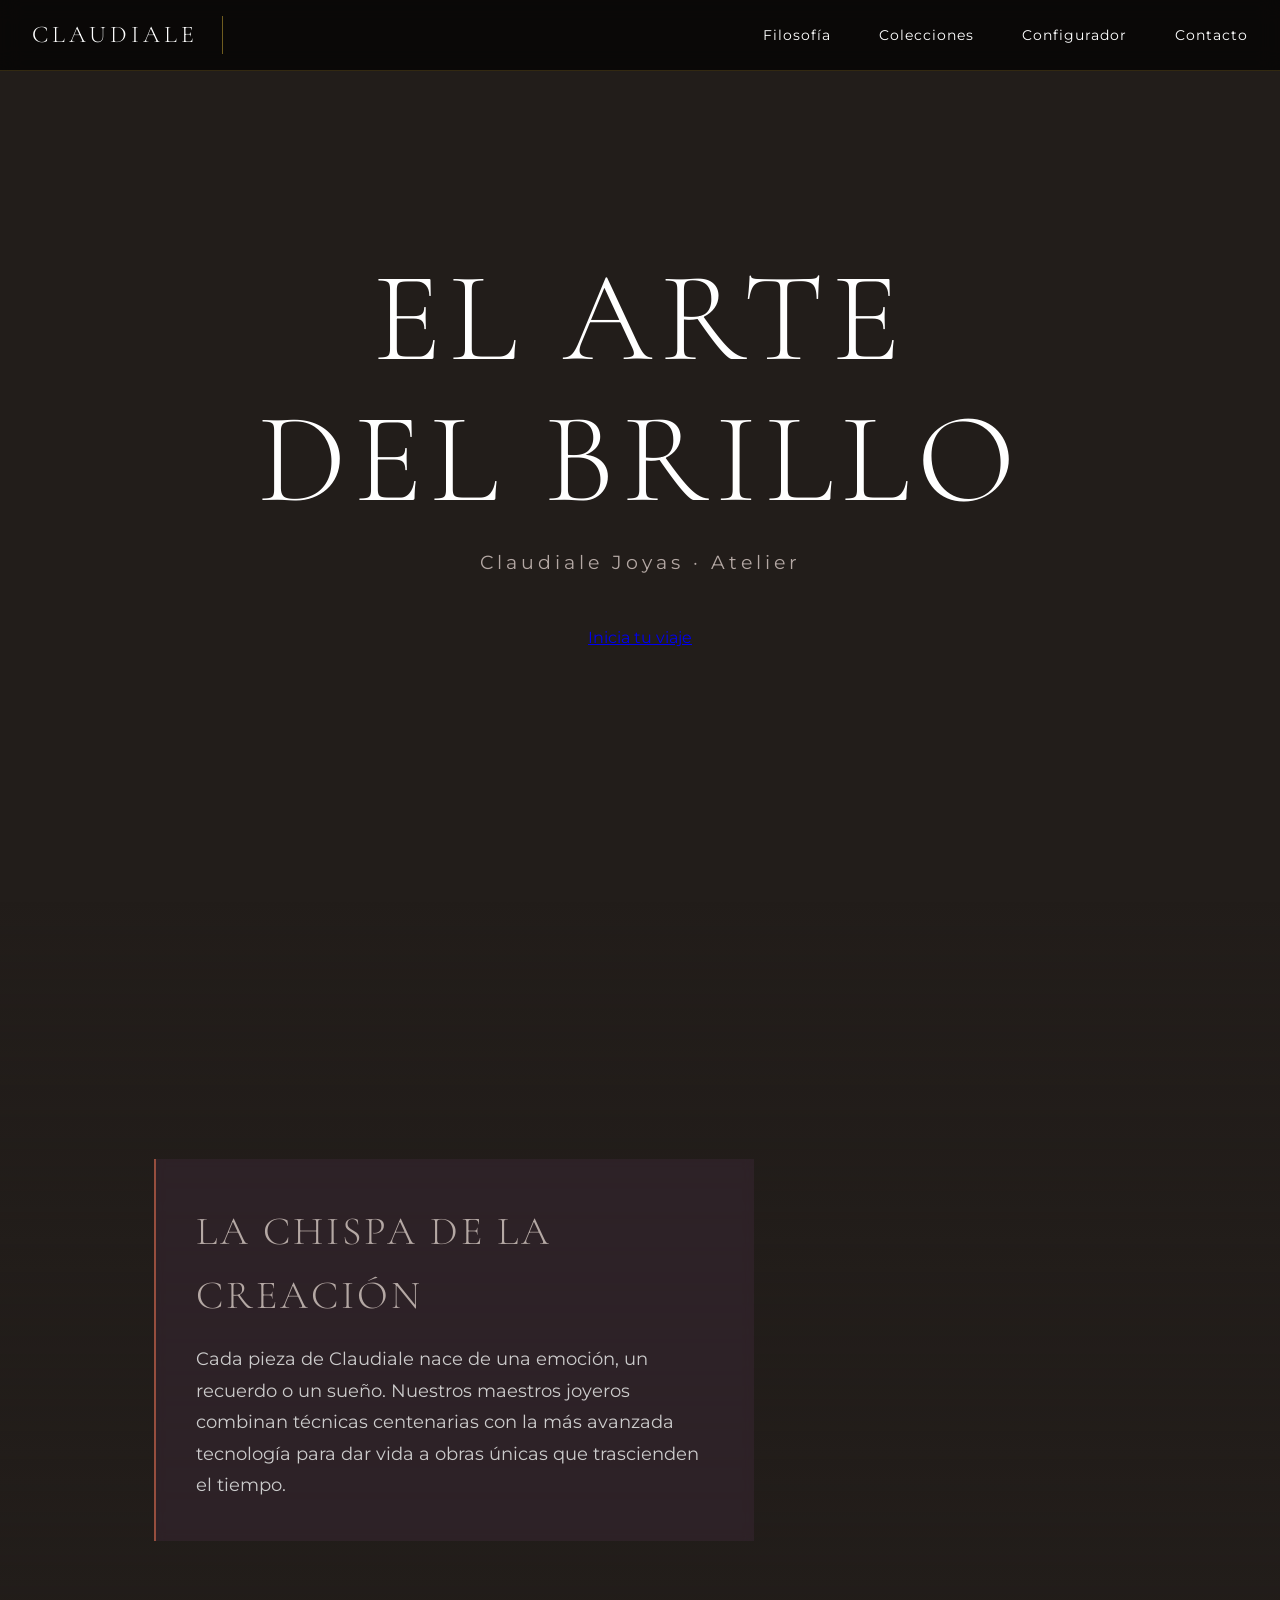
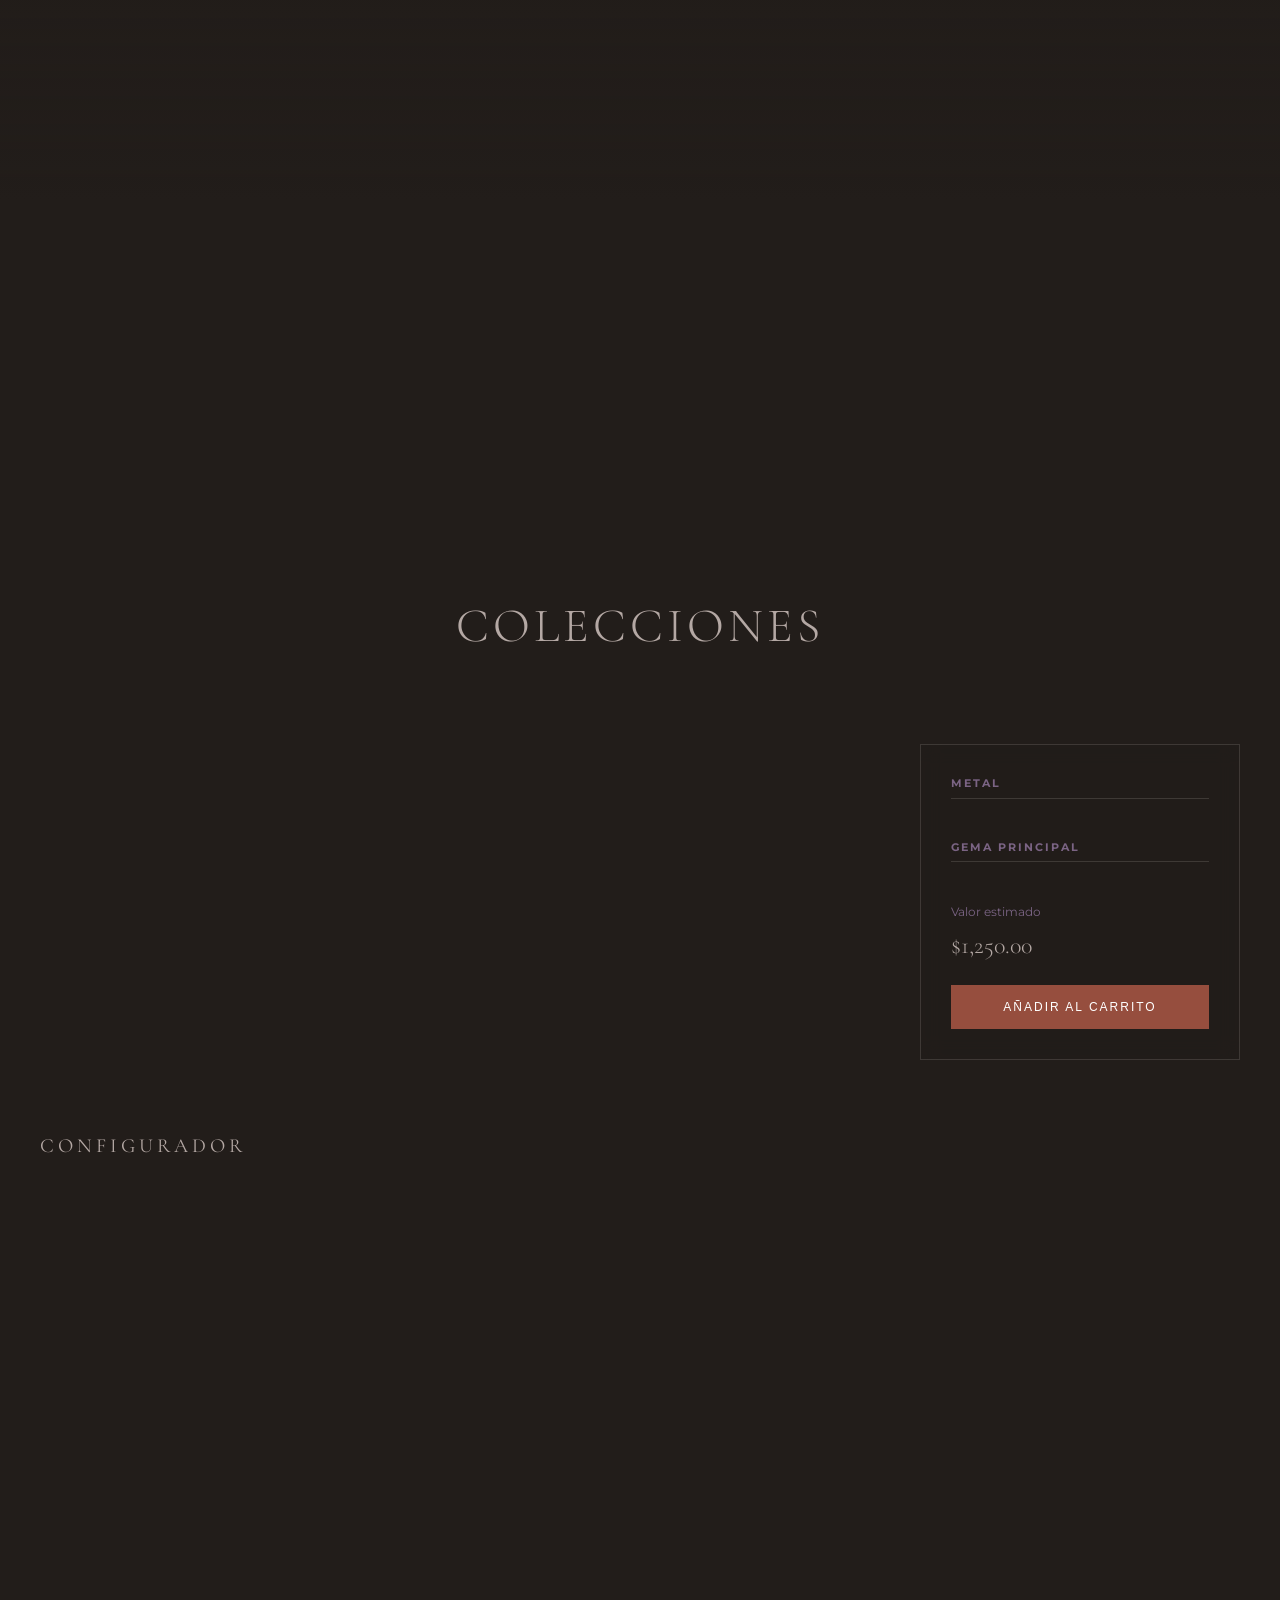
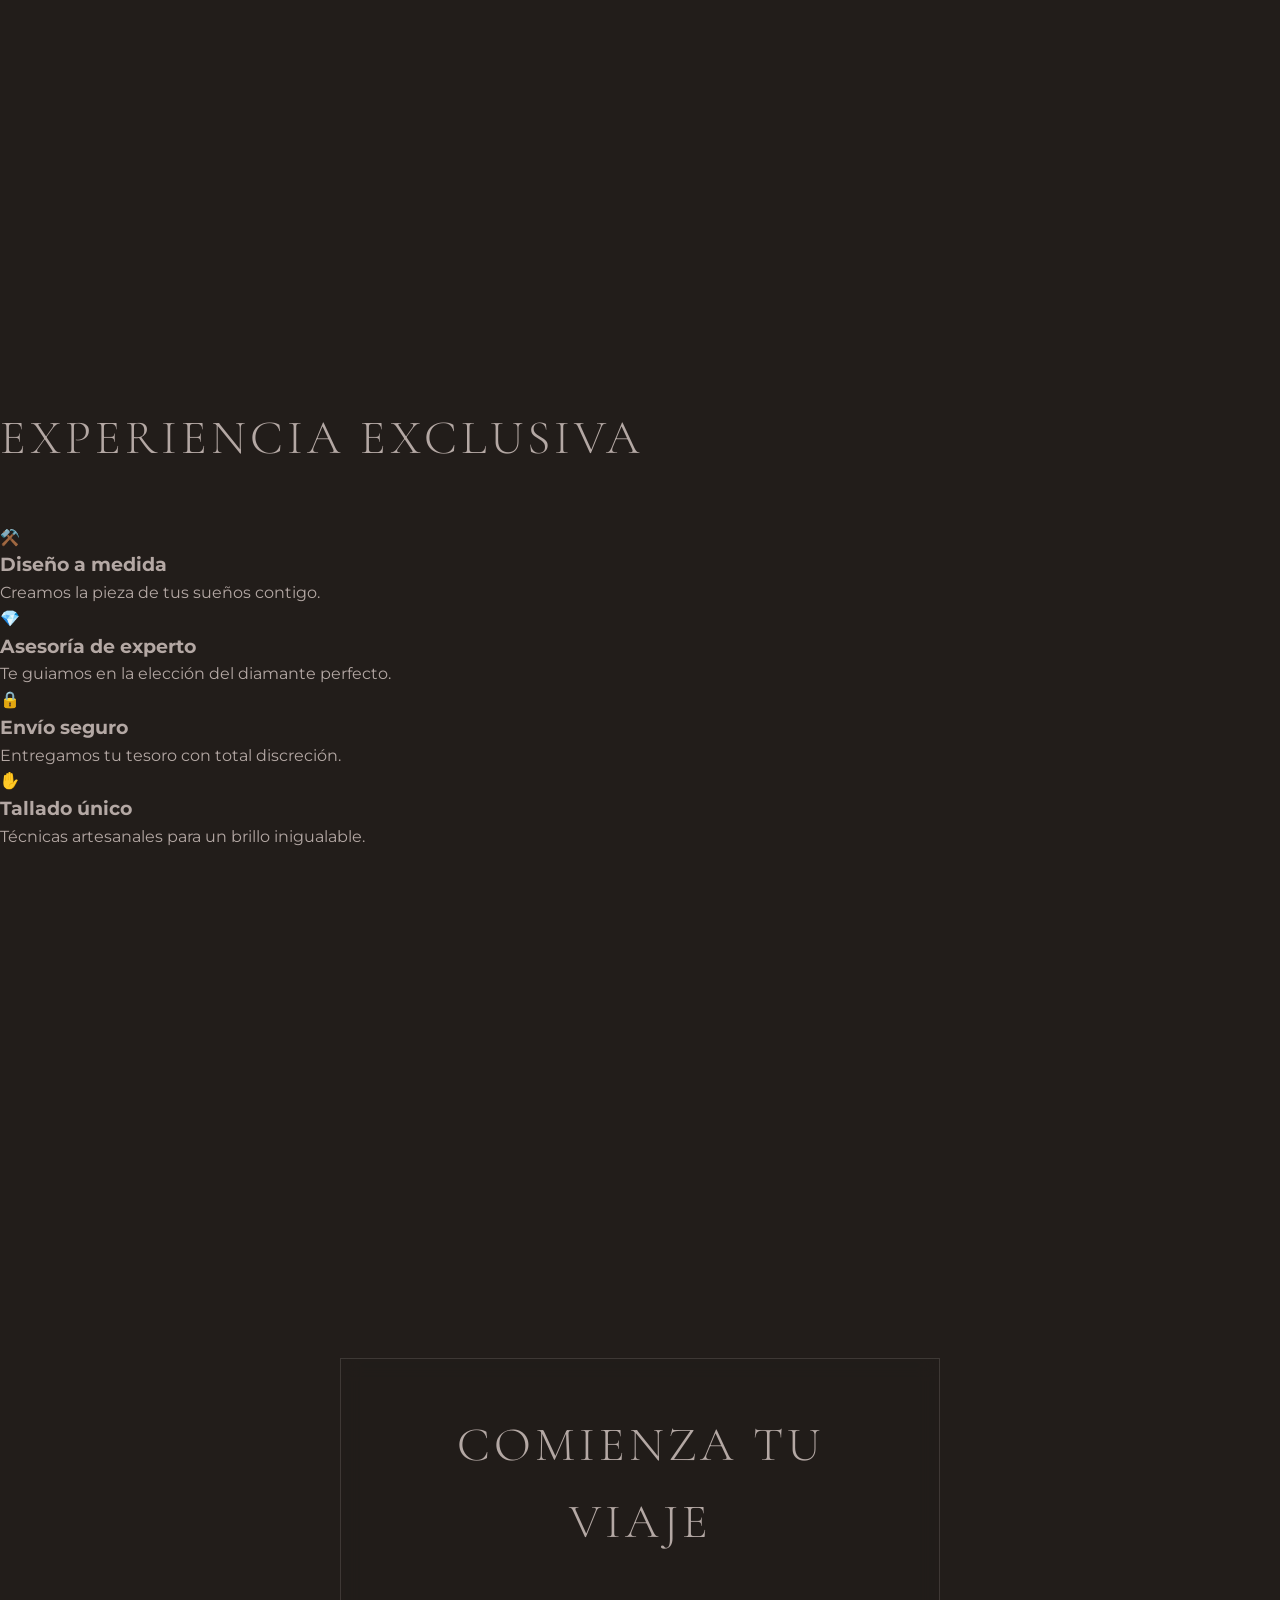
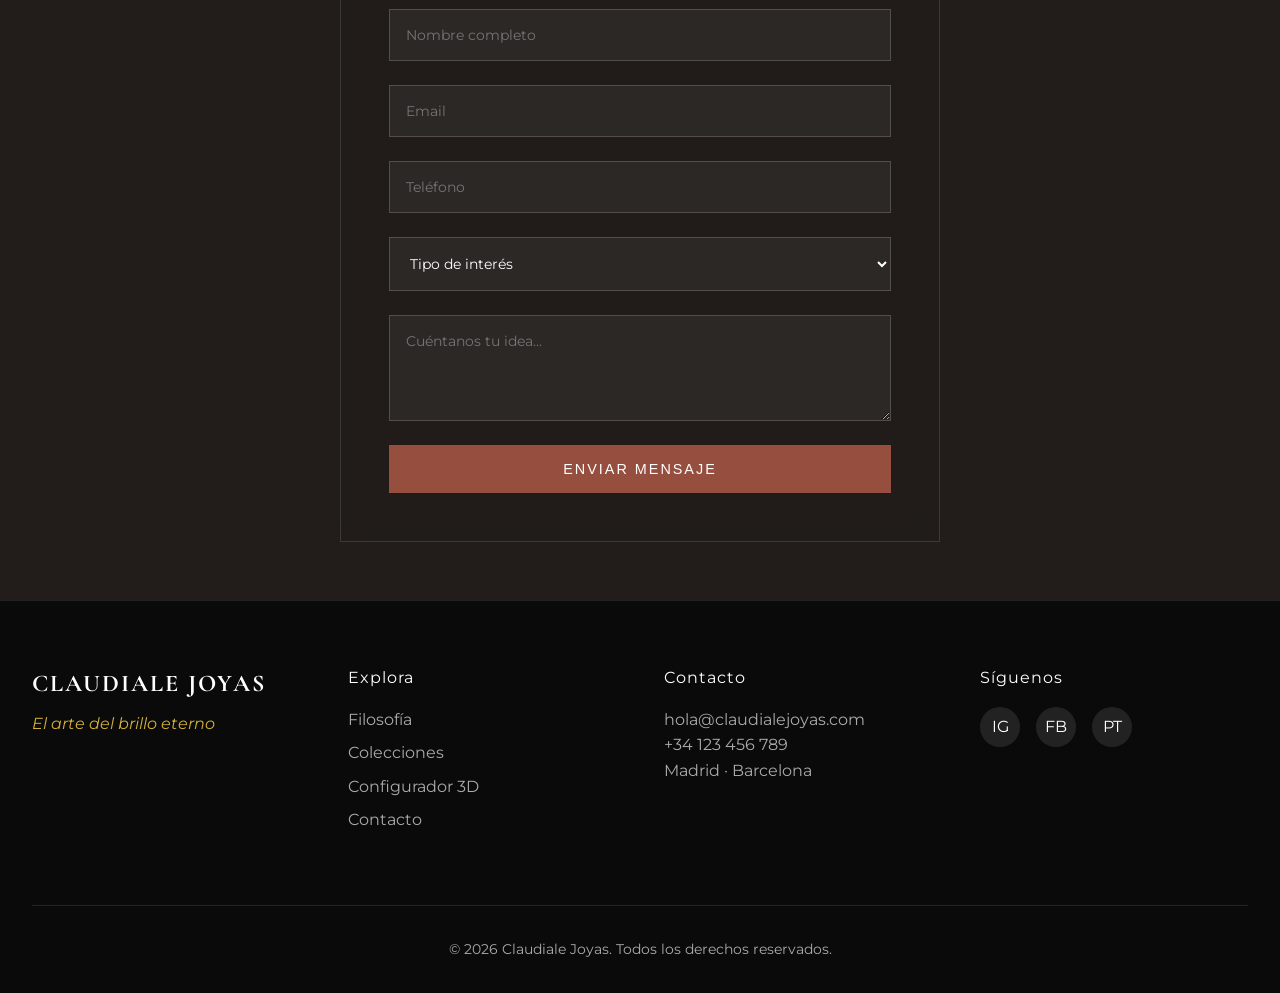
==== claudialejoyas/index.html @ bd1bc591 "Add files via upload" ====
<!DOCTYPE html>
<html lang="es">
<head>
    <meta charset="UTF-8">
    <meta name="viewport" content="width=device-width, initial-scale=1.0">
    <title>Claudiale Joyas | Joyería</title>
    <link rel="stylesheet" href="style.css">
    <!-- Fuentes elegantes -->
    <link href="https://fonts.googleapis.com/css2?family=Cormorant+Garamond:wght@300;400;600&family=Montserrat:wght@200;300;400;500&display=swap" rel="stylesheet">
</head>
<body>

    <!-- NAVBAR (fijo) -->
    <nav id="navbar" class="navbar">
        <div class="navbar-container">
            <a href="/" class="navbar-logo">CLAUDIALE</a>
            <ul class="navbar-menu">
                <li><a href="#filosofia">Filosofía</a></li>
                <li><a href="#colecciones">Colecciones</a></li>
                <li><a href="#configurador">Configurador</a></li>
                <li><a href="#contacto">Contacto</a></li>
            </ul>
            <button class="navbar-toggle" id="navbar-toggle" aria-label="Menú">
                <span></span>
                <span></span>
                <span></span>
            </button>
        </div>
    </nav>

    <!-- VISOR 3D (siempre fijo al fondo) -->
    <div id="canvas-container"></div>

    <!-- CONTENIDO CON SCROLL -->
    <main id="contenedor-scroll">

        <!-- SECCIÓN HERO (sin puerta) -->
        <section class="espacio hero" id="hero">
            <div class="hero-contenido">
                <h1 class="hero-title">
                    <span class="hero-title-line">EL ARTE</span>
                    <span class="hero-title-line">DEL BRILLO</span>
                </h1>
                <p class="hero-subtitle">Claudiale Joyas · Atelier</p>
                <a href="#configurador" class="btn-hero">Inicia tu viaje</a>
            </div>
        </section>

        <!-- SECCIÓN FILOSOFÍA -->
        <section class="espacio filosofia" id="filosofia">
            <div class="filosofia-contenedor">
                <div class="tarjeta-info">
                    <h2>LA CHISPA DE LA CREACIÓN</h2>
                    <p>Cada pieza de Claudiale nace de una emoción, un recuerdo o un sueño. Nuestros maestros joyeros combinan técnicas centenarias con la más avanzada tecnología para dar vida a obras únicas que trascienden el tiempo.</p>
                </div>
            </div>
        </section>

        <!-- SECCIÓN COLECCIONES -->
        <section class="espacio colecciones" id="colecciones">
            <div class="colecciones-contenedor">
                <h2 class="seccion-titulo">COLECCIONES</h2>
                <div class="grid-colecciones" id="grid-colecciones">
                    <!-- Las tarjetas se cargarán dinámicamente desde Supabase -->
                </div>
            </div>
        </section>

        <!-- SECCIÓN CONFIGURADOR -->
        <section class="espacio configurador" id="configurador">
            <div class="configurador-contenido">
                <header class="logo-flotante">
                    <h1>CONFIGURADOR</h1>
                </header>

                <aside class="panel-flotante" id="panel-configurador">
                    <div class="seccion-opciones">
                        <h3>Metal</h3>
                        <div class="grid-opciones" id="opciones-metal">
                            <!-- Los botones se generarán desde materials.js o db -->
                        </div>
                    </div>

                    <div class="seccion-opciones">
                        <h3>Gema principal</h3>
                        <div class="grid-opciones" id="opciones-gema">
                            <!-- Los botones se generarán desde materials.js o db -->
                        </div>
                    </div>

                    <div class="seccion-precio">
                        <p>Valor estimado</p>
                        <h2 id="precio-actual">$1,250.00</h2>
                        <button class="btn-comprar" id="btn-anadir-carrito">AÑADIR AL CARRITO</button>
                    </div>
                </aside>
            </div>
        </section>

        <!-- SECCIÓN SERVICIOS (A Better Way to Fly) -->
        <section class="espacio servicios" id="servicios">
            <div class="servicios-contenedor">
                <h2 class="seccion-titulo">EXPERIENCIA EXCLUSIVA</h2>
                <div class="grid-servicios">
                    <div class="servicio-item">
                        <div class="servicio-icono">⚒️</div>
                        <h3>Diseño a medida</h3>
                        <p>Creamos la pieza de tus sueños contigo.</p>
                    </div>
                    <div class="servicio-item">
                        <div class="servicio-icono">💎</div>
                        <h3>Asesoría de experto</h3>
                        <p>Te guiamos en la elección del diamante perfecto.</p>
                    </div>
                    <div class="servicio-item">
                        <div class="servicio-icono">🔒</div>
                        <h3>Envío seguro</h3>
                        <p>Entregamos tu tesoro con total discreción.</p>
                    </div>
                    <div class="servicio-item">
                        <div class="servicio-icono">✋</div>
                        <h3>Tallado único</h3>
                        <p>Técnicas artesanales para un brillo inigualable.</p>
                    </div>
                </div>
            </div>
        </section>

        <!-- SECCIÓN CONTACTO -->
        <section class="espacio contacto" id="contacto">
            <div class="contacto-contenedor">
                <h2 class="seccion-titulo">COMIENZA TU VIAJE</h2>
                <form class="formulario-contacto" id="formulario-contacto">
                    <input type="text" name="nombre" placeholder="Nombre completo" required>
                    <input type="email" name="email" placeholder="Email" required>
                    <input type="tel" name="telefono" placeholder="Teléfono">
                    <select name="interes" required>
                        <option value="" disabled selected>Tipo de interés</option>
                        <option value="compra">Compra inmediata</option>
                        <option value="personalizado">Diseño personalizado</option>
                        <option value="cotizacion">Cotización</option>
                    </select>
                    <textarea name="mensaje" placeholder="Cuéntanos tu idea..." rows="4"></textarea>
                    <button type="submit" class="btn-enviar">ENVIAR MENSAJE</button>
                </form>
            </div>
        </section>

    </main>

    <!-- FOOTER -->
    <footer class="footer">
        <div class="footer-container">
            <div class="footer-brand">
                <h3>CLAUDIALE JOYAS</h3>
                <p>El arte del brillo eterno</p>
            </div>
            <div class="footer-links">
                <h4>Explora</h4>
                <ul>
                    <li><a href="#filosofia">Filosofía</a></li>
                    <li><a href="#colecciones">Colecciones</a></li>
                    <li><a href="#configurador">Configurador 3D</a></li>
                    <li><a href="#contacto">Contacto</a></li>
                </ul>
            </div>
            <div class="footer-contact">
                <h4>Contacto</h4>
                <p><a href="mailto:hola@claudialejoyas.com">hola@claudialejoyas.com</a></p>
                <p>+34 123 456 789</p>
                <p>Madrid · Barcelona</p>
            </div>
            <div class="footer-social">
                <h4>Síguenos</h4>
                <div class="social-icons">
                    <a href="#" aria-label="Instagram">IG</a>
                    <a href="#" aria-label="Facebook">FB</a>
                    <a href="#" aria-label="Pinterest">PT</a>
                </div>
            </div>
        </div>
        <div class="footer-bottom">
            <p>© 2026 Claudiale Joyas. Todos los derechos reservados.</p>
        </div>
    </footer>

    <!-- IMPORT MAP para Three.js y módulos -->
    <script type="importmap">
        {
            "imports": {
                "three": "https://unpkg.com/three@0.128.0/build/three.module.js",
                "three/addons/": "https://unpkg.com/three@0.128.0/examples/jsm/"
            }
        }
    </script>

    <!-- Módulo principal -->
    <script type="module" src="main.js"></script>
</body>
</html>
---- claudialejoyas/style.css ----
:root {
    --color-fondo: #221d1a;      
    --color-musgo: #4c6357;      
    --color-ciruela: #4b3048;    
    --color-lila: #7b6484;       
    --color-teja: #964e3e;       
    --color-terracota: #af4b45;  
    --color-arena: #b4a8a4;      
    --color-dorado: #d4af37;
    
    --fuente-principal: 'Montserrat', sans-serif;
    --fuente-titulos: 'Cormorant Garamond', serif;
}

* {
    margin: 0;
    padding: 0;
    box-sizing: border-box;
}

body {
    margin: 0;
    overflow-x: hidden;
    background-color: var(--color-fondo);
    font-family: var(--fuente-principal);
    color: var(--color-arena);
    line-height: 1.6;
}

/* --- VISOR 3D FIJO --- */
#canvas-container {
    position: fixed;
    top: 0;
    left: 0;
    width: 100vw;
    height: 100vh;
    z-index: 1;
    pointer-events: none; /* Para que los clics pasen a los botones cuando sea necesario */
}

/* --- NAVBAR --- */
.navbar {
    position: fixed;
    top: 0;
    left: 0;
    width: 100%;
    background: rgba(0, 0, 0, 0.7);
    backdrop-filter: blur(10px);
    color: white;
    z-index: 1000;
    transition: transform 0.3s ease;
    border-bottom: 1px solid rgba(212, 175, 55, 0.2);
}

.navbar.hidden {
    transform: translateY(-100%);
}

.navbar-container {
    max-width: 1400px;
    margin: 0 auto;
    padding: 1rem 2rem;
    display: flex;
    justify-content: space-between;
    align-items: center;
}

.navbar-logo {
    font-family: var(--fuente-titulos);
    font-size: 1.5rem;
    font-weight: 300;
    letter-spacing: 4px;
    text-decoration: none;
    color: white;
    border-right: 1px solid rgba(212,175,55,0.5);
    padding-right: 1.5rem;
}

.navbar-menu {
    display: flex;
    list-style: none;
    gap: 3rem;
}

.navbar-menu a {
    color: white;
    text-decoration: none;
    font-size: 0.9rem;
    letter-spacing: 1px;
    transition: color 0.3s;
    position: relative;
}

.navbar-menu a::after {
    content: '';
    position: absolute;
    bottom: -5px;
    left: 0;
    width: 0;
    height: 1px;
    background: var(--color-dorado);
    transition: width 0.3s;
}

.navbar-menu a:hover::after {
    width: 100%;
}

.navbar-toggle {
    display: none;
    flex-direction: column;
    cursor: pointer;
    background: transparent;
    border: none;
    padding: 5px;
}

.navbar-toggle span {
    width: 25px;
    height: 2px;
    background: white;
    margin: 3px 0;
    transition: 0.3s;
}

/* --- CONTENIDO PRINCIPAL --- */
#contenedor-scroll {
    position: relative;
    z-index: 10;
}

.espacio {
    min-height: 100vh;
    width: 100%;
    position: relative;
    display: flex;
    pointer-events: none; /* Por defecto, los clics pasan al canvas */
}

/* Las secciones con interactividad tienen pointer-events: auto en sus contenedores internos */
.hero, .filosofia, .colecciones, .configurador, .contacto {
    pointer-events: none;
}

.hero-contenido, .filosofia-contenedor, .colecciones-contenedor, .configurador-contenido, .contacto-contenedor {
    pointer-events: auto;
}

/* --- HERO --- */
.hero {
    align-items: center;
    justify-content: center;
    text-align: center;
}

.hero-contenido {
    max-width: 1200px;
    padding: 2rem;
}

.hero-title {
    font-family: var(--fuente-titulos);
    font-size: clamp(3rem, 15vw, 8rem);
    font-weight: 300;
    line-height: 1.1;
    letter-spacing: 8px;
    color: white;
    text-transform: uppercase;
    margin-bottom: 1rem;
    opacity: 0;
    transform: translateY(50px);
    animation: aparecerSubir 1s ease forwards;
}

.hero-title-line {
    display: block;
}

.hero-subtitle {
    font-size: 1.2rem;
    letter-spacing: 4px;
    color: var(--color-arena);
    margin-bottom: 3rem;
    opacity: 0;
    animation: aparecer 1s 0.5s ease forwards;
}

.hero-indicador {
    display: inline-flex;
    align-items: center;
    gap: 0.5rem;
    color: var(--color-dorado);
    font-size: 0.9rem;
    letter-spacing: 2px;
    opacity: 0;
    animation: aparecer 1s 1s ease forwards;
    cursor: pointer;
}

.hero-indicador svg {
    width: 24px;
    height: 24px;
    animation: bounce 2s infinite;
}

@keyframes aparecerSubir {
    to {
        opacity: 1;
        transform: translateY(0);
    }
}

@keyframes aparecer {
    to { opacity: 1; }
}

@keyframes bounce {
    0%, 20%, 50%, 80%, 100% { transform: translateY(0); }
    40% { transform: translateY(-10px); }
    60% { transform: translateY(-5px); }
}

/* --- FILOSOFÍA --- */
.filosofia {
    align-items: center;
    background: linear-gradient(to bottom, transparent, var(--color-fondo));
}

.filosofia-contenedor {
    width: 100%;
    padding: 4rem 2rem;
    display: flex;
    justify-content: flex-start;
}

.tarjeta-info {
    max-width: 600px;
    background: rgba(75, 48, 72, 0.3);
    backdrop-filter: blur(5px);
    padding: 40px;
    border-left: 2px solid var(--color-teja);
    margin-left: 10%;
}

.tarjeta-info h2 {
    font-family: var(--fuente-titulos);
    font-size: 2.5rem;
    font-weight: 300;
    letter-spacing: 3px;
    color: var(--color-arena);
    margin-bottom: 1rem;
}

.tarjeta-info p {
    line-height: 1.8;
    color: #ccc;
    font-size: 1.1rem;
}

.firma {
    margin-top: 2rem;
    font-style: italic;
    color: var(--color-dorado);
}

/* --- COLECCIONES --- */
.colecciones {
    align-items: center;
    justify-content: center;
}

.colecciones-contenedor {
    max-width: 1200px;
    margin: 0 auto;
    padding: 4rem 2rem;
    width: 100%;
}

.seccion-titulo {
    font-family: var(--fuente-titulos);
    font-size: clamp(2rem, 5vw, 3rem);
    font-weight: 300;
    letter-spacing: 4px;
    text-align: center;
    margin-bottom: 3rem;
    color: var(--color-arena);
}

.grid-colecciones {
    display: grid;
    grid-template-columns: repeat(auto-fit, minmax(280px, 1fr));
    gap: 2rem;
}

.tarjeta-coleccion {
    background: rgba(34, 29, 26, 0.5);
    backdrop-filter: blur(5px);
    border: 1px solid rgba(180, 168, 164, 0.2);
    padding: 1.5rem;
    transition: transform 0.3s, border-color 0.3s;
}

.tarjeta-coleccion:hover {
    transform: translateY(-5px);
    border-color: var(--color-dorado);
}

.tarjeta-coleccion img {
    width: 100%;
    height: 250px;
    object-fit: cover;
    margin-bottom: 1rem;
    opacity: 0.9;
    transition: opacity 0.3s;
}

.tarjeta-coleccion:hover img {
    opacity: 1;
}

.tarjeta-coleccion h3 {
    font-family: var(--fuente-titulos);
    font-size: 1.5rem;
    margin-bottom: 0.5rem;
    color: white;
}

.tarjeta-coleccion p {
    color: var(--color-arena);
    font-size: 0.9rem;
    margin-bottom: 1rem;
}

.especificaciones {
    font-size: 0.8rem;
    color: var(--color-lila);
    letter-spacing: 1px;
}

/* --- CONFIGURADOR --- */
.configurador-contenido {
    width: 100%;
    height: 100%;
    position: relative;
}

.logo-flotante {
    position: absolute;
    top: 30px;
    left: 40px;
    pointer-events: auto;
}

.logo-flotante h1 {
    margin: 0;
    letter-spacing: 4px;
    font-size: 20px;
    font-weight: 400;
    color: var(--color-arena);
    font-family: var(--fuente-titulos);
}

.panel-flotante {
    position: absolute;
    bottom: 40px;
    right: 40px;
    width: 320px;
    background: rgba(34, 29, 26, 0.7);
    backdrop-filter: blur(10px);
    border: 1px solid rgba(180, 168, 164, 0.2);
    padding: 30px;
    pointer-events: auto;
}

.seccion-opciones h3 {
    font-size: 11px;
    letter-spacing: 2px;
    text-transform: uppercase;
    color: var(--color-lila);
    margin-bottom: 15px;
    border-bottom: 1px solid rgba(180, 168, 164, 0.2);
    padding-bottom: 5px;
}

.grid-opciones {
    display: flex;
    gap: 15px;
    margin-bottom: 25px;
    flex-wrap: wrap;
}

.btn-color {
    width: 30px;
    height: 30px;
    border-radius: 50%;
    border: 2px solid transparent;
    cursor: pointer;
    transition: 0.3s;
}

.btn-color:hover {
    transform: scale(1.1);
    border-color: var(--color-arena);
}

.btn-texto {
    background: transparent;
    border: 1px solid var(--color-arena);
    color: var(--color-arena);
    padding: 8px 15px;
    cursor: pointer;
    font-size: 12px;
    transition: 0.3s;
    flex: 1 1 auto;
    letter-spacing: 1px;
}

.btn-texto:hover {
    background: var(--color-arena);
    color: var(--color-fondo);
}

.seccion-precio p {
    margin: 0;
    font-size: 12px;
    color: var(--color-lila);
}

.seccion-precio h2 {
    margin: 5px 0 20px;
    font-size: 24px;
    font-weight: 300;
    font-family: var(--fuente-titulos);
}

.btn-comprar {
    width: 100%;
    padding: 15px;
    background: var(--color-teja);
    color: white;
    border: none;
    cursor: pointer;
    letter-spacing: 2px;
    font-size: 12px;
    transition: 0.3s;
}

.btn-comprar:hover {
    background: var(--color-terracota);
}

/* --- CONTACTO --- */
.contacto {
    align-items: center;
    justify-content: center;
}

.contacto-contenedor {
    max-width: 600px;
    width: 90%;
    background: rgba(34, 29, 26, 0.7);
    backdrop-filter: blur(10px);
    padding: 3rem;
    border: 1px solid rgba(180, 168, 164, 0.2);
}

.formulario-contacto {
    display: flex;
    flex-direction: column;
    gap: 1.5rem;
}

.formulario-contacto input,
.formulario-contacto select,
.formulario-contacto textarea {
    background: rgba(255, 255, 255, 0.05);
    border: 1px solid rgba(180, 168, 164, 0.3);
    padding: 1rem;
    color: white;
    font-family: var(--fuente-principal);
    font-size: 0.9rem;
    border-radius: 0;
}

.formulario-contacto input:focus,
.formulario-contacto select:focus,
.formulario-contacto textarea:focus {
    outline: none;
    border-color: var(--color-dorado);
}

.formulario-contacto option {
    background: var(--color-fondo);
}

.btn-enviar {
    background: var(--color-teja);
    color: white;
    border: none;
    padding: 1rem;
    cursor: pointer;
    letter-spacing: 2px;
    font-size: 0.9rem;
    transition: 0.3s;
}

.btn-enviar:hover {
    background: var(--color-terracota);
}

.mensaje-exito {
    text-align: center;
    padding: 2rem;
    background: rgba(212, 175, 55, 0.1);
    border: 1px solid var(--color-dorado);
    margin-top: 1rem;
}

.mensaje-exito.oculto {
    display: none;
}

.mensaje-exito h3 {
    font-family: var(--fuente-titulos);
    color: var(--color-dorado);
    margin-bottom: 1rem;
}

/* --- FOOTER --- */
.footer {
    background: #0a0a0a;
    color: #aaa;
    padding: 4rem 2rem 2rem;
    border-top: 1px solid #222;
    position: relative;
    z-index: 20;
}

.footer-container {
    max-width: 1400px;
    margin: 0 auto;
    display: grid;
    grid-template-columns: repeat(auto-fit, minmax(200px, 1fr));
    gap: 3rem;
}

.footer-brand h3 {
    font-family: var(--fuente-titulos);
    color: white;
    font-size: 1.5rem;
    margin-bottom: 0.5rem;
    letter-spacing: 2px;
}

.footer-brand p {
    font-style: italic;
    color: var(--color-dorado);
}

.footer h4 {
    color: white;
    margin-bottom: 1rem;
    font-weight: 400;
    letter-spacing: 1px;
}

.footer-links ul,
.footer-contact p {
    list-style: none;
    padding: 0;
    margin: 0;
}

.footer-links li {
    margin-bottom: 0.5rem;
}

.footer-links a,
.footer-contact a {
    color: #aaa;
    text-decoration: none;
    transition: color 0.3s;
}

.footer-links a:hover,
.footer-contact a:hover {
    color: var(--color-dorado);
}

.social-icons {
    display: flex;
    gap: 1rem;
}

.social-icons a {
    color: white;
    background: #222;
    width: 40px;
    height: 40px;
    border-radius: 50%;
    display: flex;
    align-items: center;
    justify-content: center;
    text-decoration: none;
    transition: background 0.3s;
}

.social-icons a:hover {
    background: var(--color-dorado);
    color: black;
}

.footer-bottom {
    text-align: center;
    margin-top: 4rem;
    padding-top: 2rem;
    border-top: 1px solid #222;
    font-size: 0.9rem;
}

/* --- RESPONSIVE --- */
@media (max-width: 768px) {
    .navbar-menu {
        display: none;
    }
    .navbar-toggle {
        display: flex;
    }
    .panel-flotante {
        width: 90%;
        right: 5%;
        bottom: 20px;
        padding: 20px;
    }
    .logo-flotante {
        left: 20px;
        top: 20px;
    }
    .colecciones-contenedor {
        padding: 2rem 1rem;
    }
    .grid-colecciones {
        grid-template-columns: 1fr;
    }
    .footer-container {
        grid-template-columns: 1fr;
        text-align: center;
    }
    .social-icons {
        justify-content: center;
    }
    .tarjeta-info {
        margin-left: 5%;
        padding: 20px;
    }
}

/* Utilidades */
.oculto {
    display: none;
}
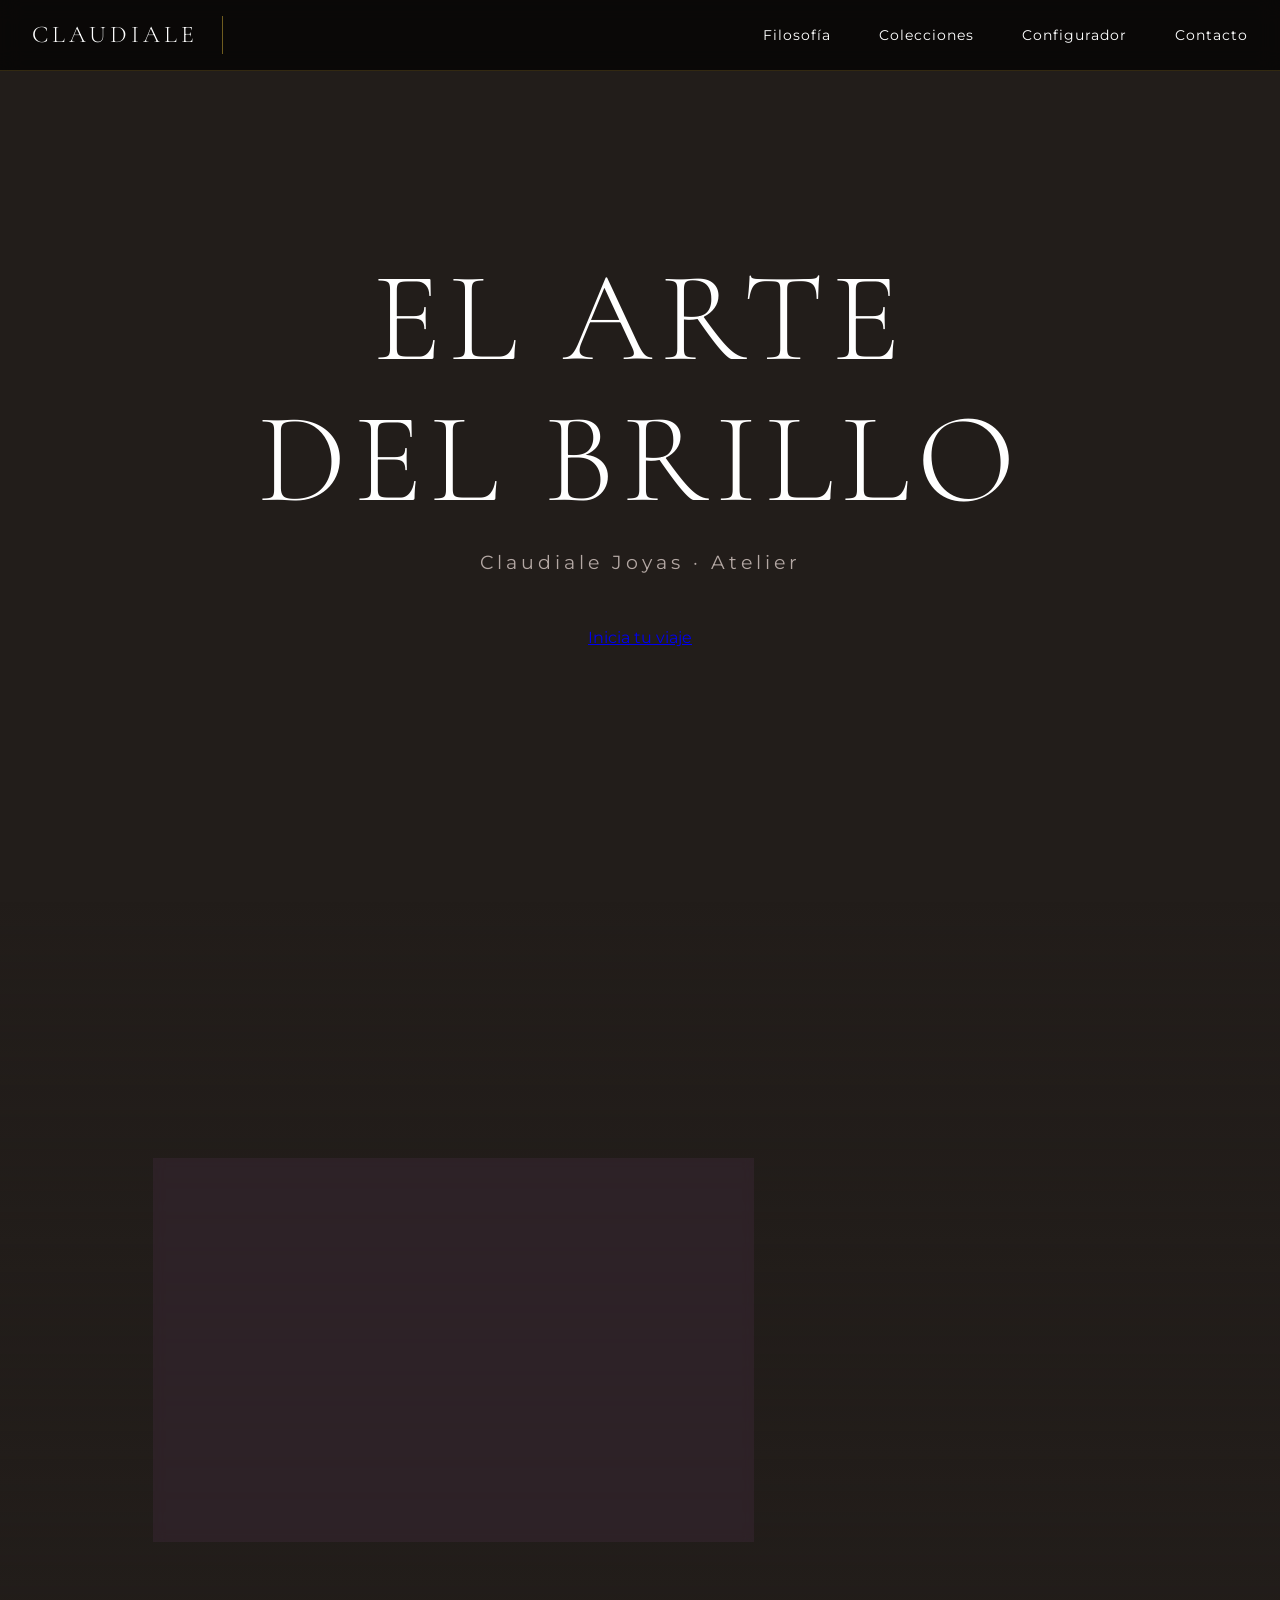
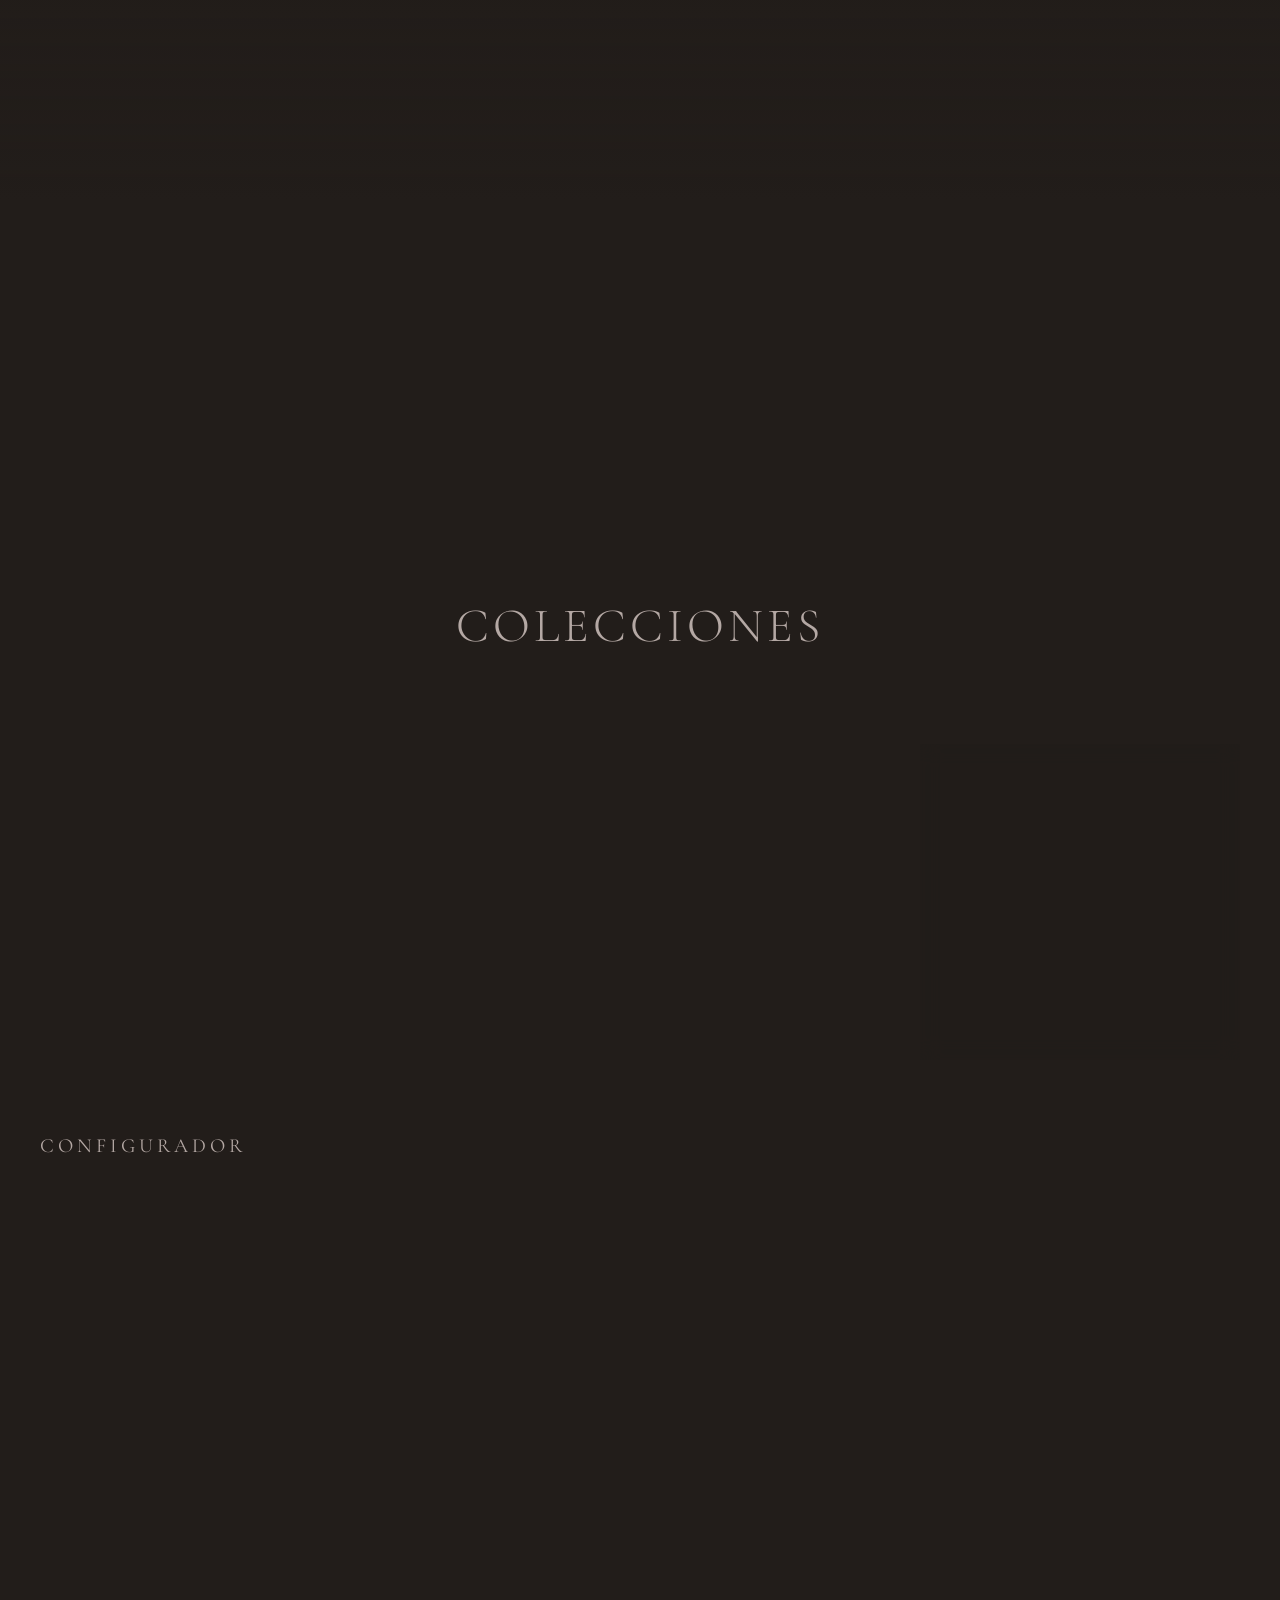
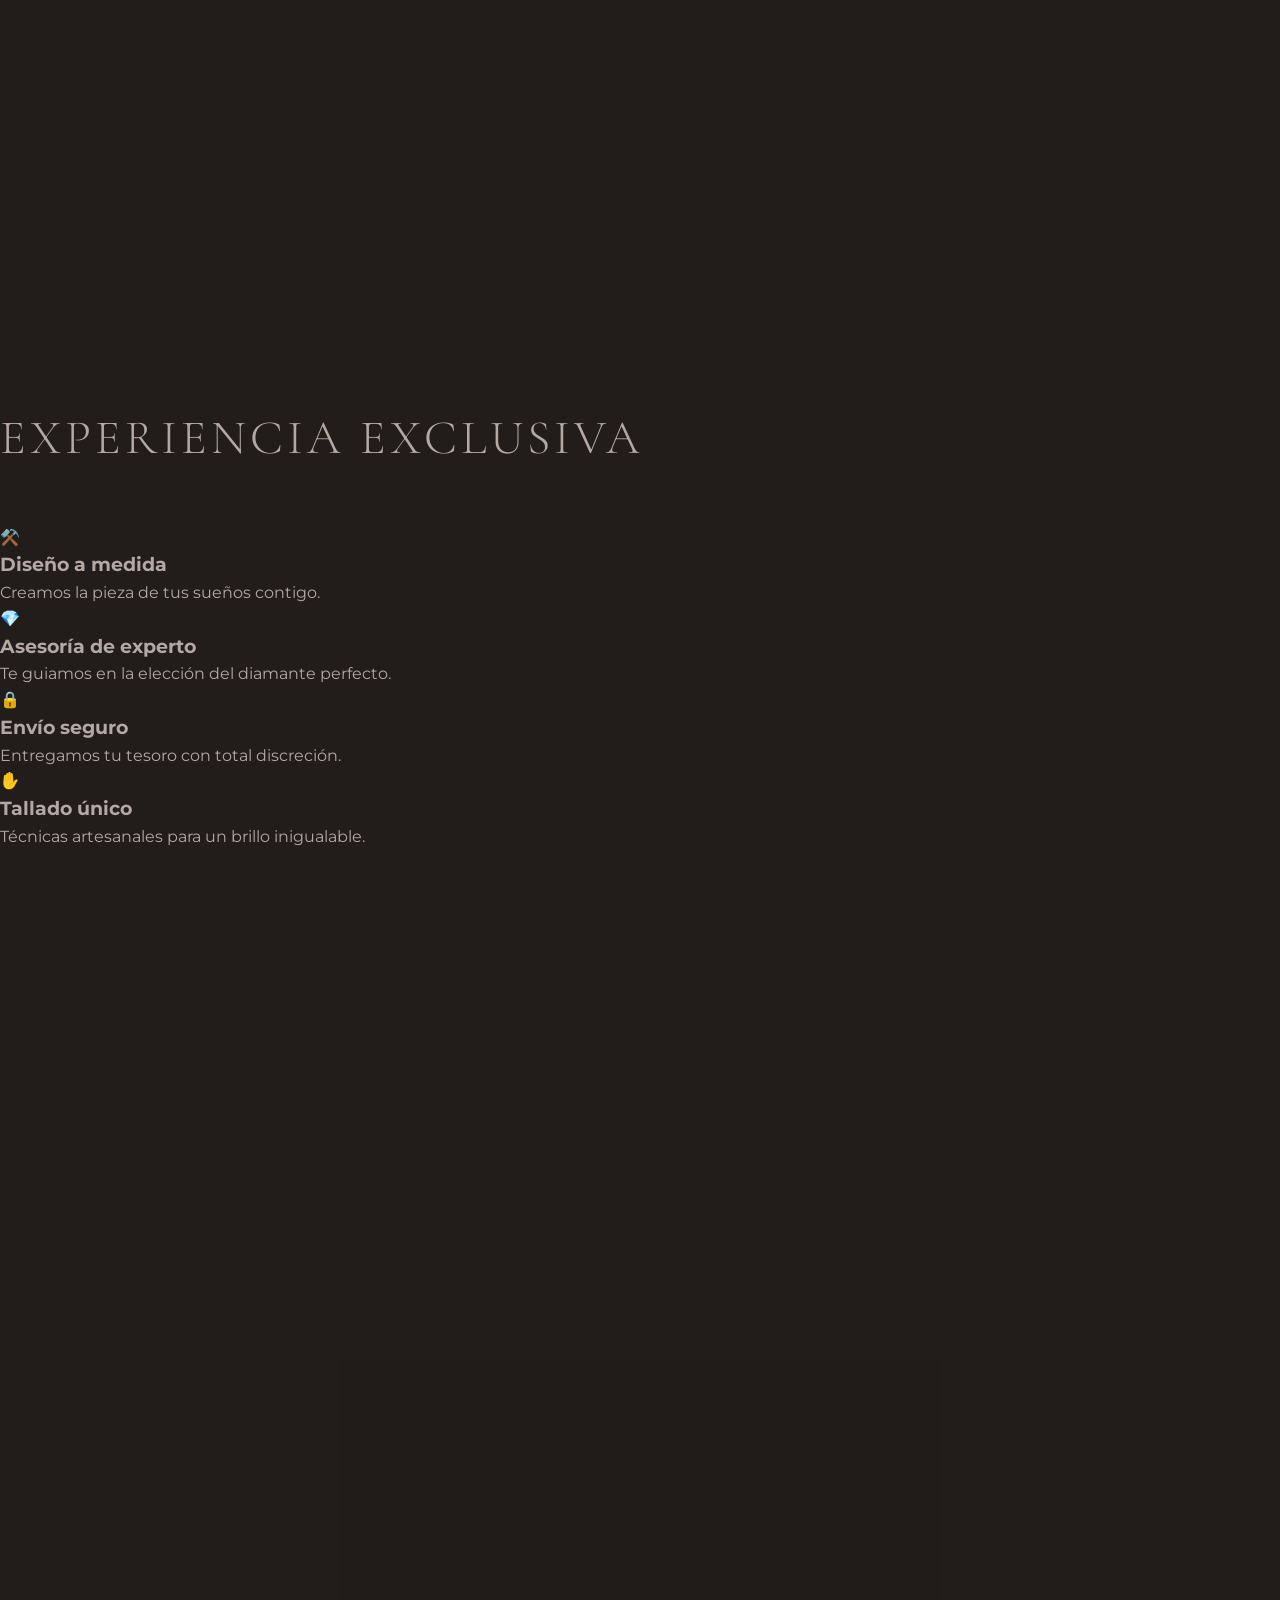
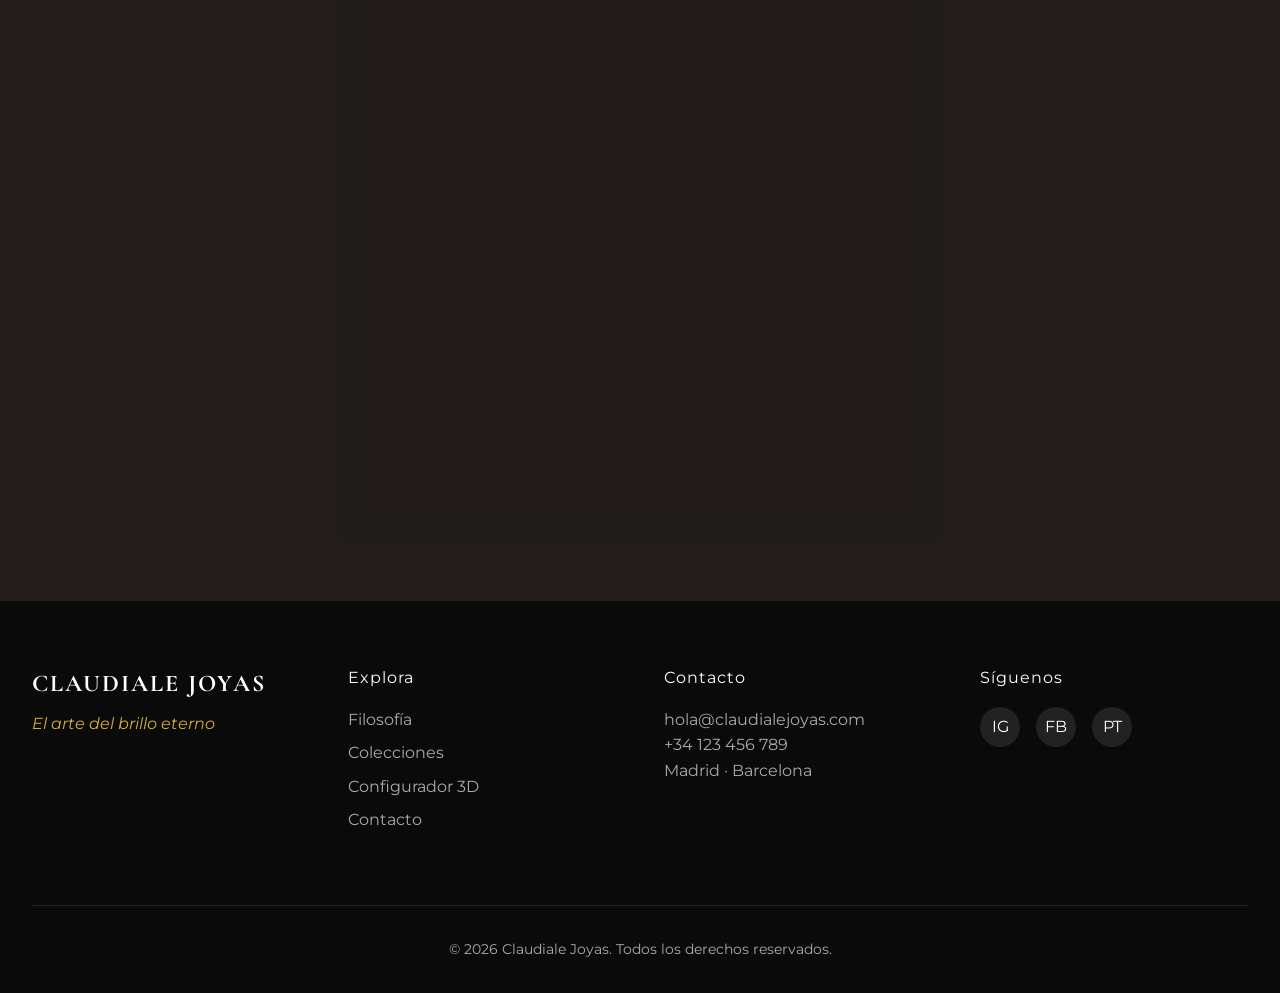
==== commit f1e06f37: "Fusionar y organizar estructura del proyecto" ====
--- a/claudialejoyas/index.html
+++ b/claudialejoyas/index.html
@@ -1,200 +1,200 @@
-<!DOCTYPE html>
-<html lang="es">
-<head>
-    <meta charset="UTF-8">
-    <meta name="viewport" content="width=device-width, initial-scale=1.0">
-    <title>Claudiale Joyas | Joyería</title>
-    <link rel="stylesheet" href="style.css">
-    <!-- Fuentes elegantes -->
-    <link href="https://fonts.googleapis.com/css2?family=Cormorant+Garamond:wght@300;400;600&family=Montserrat:wght@200;300;400;500&display=swap" rel="stylesheet">
-</head>
-<body>
-
-    <!-- NAVBAR (fijo) -->
-    <nav id="navbar" class="navbar">
-        <div class="navbar-container">
-            <a href="/" class="navbar-logo">CLAUDIALE</a>
-            <ul class="navbar-menu">
-                <li><a href="#filosofia">Filosofía</a></li>
-                <li><a href="#colecciones">Colecciones</a></li>
-                <li><a href="#configurador">Configurador</a></li>
-                <li><a href="#contacto">Contacto</a></li>
-            </ul>
-            <button class="navbar-toggle" id="navbar-toggle" aria-label="Menú">
-                <span></span>
-                <span></span>
-                <span></span>
-            </button>
-        </div>
-    </nav>
-
-    <!-- VISOR 3D (siempre fijo al fondo) -->
-    <div id="canvas-container"></div>
-
-    <!-- CONTENIDO CON SCROLL -->
-    <main id="contenedor-scroll">
-
-        <!-- SECCIÓN HERO (sin puerta) -->
-        <section class="espacio hero" id="hero">
-            <div class="hero-contenido">
-                <h1 class="hero-title">
-                    <span class="hero-title-line">EL ARTE</span>
-                    <span class="hero-title-line">DEL BRILLO</span>
-                </h1>
-                <p class="hero-subtitle">Claudiale Joyas · Atelier</p>
-                <a href="#configurador" class="btn-hero">Inicia tu viaje</a>
-            </div>
-        </section>
-
-        <!-- SECCIÓN FILOSOFÍA -->
-        <section class="espacio filosofia" id="filosofia">
-            <div class="filosofia-contenedor">
-                <div class="tarjeta-info">
-                    <h2>LA CHISPA DE LA CREACIÓN</h2>
-                    <p>Cada pieza de Claudiale nace de una emoción, un recuerdo o un sueño. Nuestros maestros joyeros combinan técnicas centenarias con la más avanzada tecnología para dar vida a obras únicas que trascienden el tiempo.</p>
-                </div>
-            </div>
-        </section>
-
-        <!-- SECCIÓN COLECCIONES -->
-        <section class="espacio colecciones" id="colecciones">
-            <div class="colecciones-contenedor">
-                <h2 class="seccion-titulo">COLECCIONES</h2>
-                <div class="grid-colecciones" id="grid-colecciones">
-                    <!-- Las tarjetas se cargarán dinámicamente desde Supabase -->
-                </div>
-            </div>
-        </section>
-
-        <!-- SECCIÓN CONFIGURADOR -->
-        <section class="espacio configurador" id="configurador">
-            <div class="configurador-contenido">
-                <header class="logo-flotante">
-                    <h1>CONFIGURADOR</h1>
-                </header>
-
-                <aside class="panel-flotante" id="panel-configurador">
-                    <div class="seccion-opciones">
-                        <h3>Metal</h3>
-                        <div class="grid-opciones" id="opciones-metal">
-                            <!-- Los botones se generarán desde materials.js o db -->
-                        </div>
-                    </div>
-
-                    <div class="seccion-opciones">
-                        <h3>Gema principal</h3>
-                        <div class="grid-opciones" id="opciones-gema">
-                            <!-- Los botones se generarán desde materials.js o db -->
-                        </div>
-                    </div>
-
-                    <div class="seccion-precio">
-                        <p>Valor estimado</p>
-                        <h2 id="precio-actual">$1,250.00</h2>
-                        <button class="btn-comprar" id="btn-anadir-carrito">AÑADIR AL CARRITO</button>
-                    </div>
-                </aside>
-            </div>
-        </section>
-
-        <!-- SECCIÓN SERVICIOS (A Better Way to Fly) -->
-        <section class="espacio servicios" id="servicios">
-            <div class="servicios-contenedor">
-                <h2 class="seccion-titulo">EXPERIENCIA EXCLUSIVA</h2>
-                <div class="grid-servicios">
-                    <div class="servicio-item">
-                        <div class="servicio-icono">⚒️</div>
-                        <h3>Diseño a medida</h3>
-                        <p>Creamos la pieza de tus sueños contigo.</p>
-                    </div>
-                    <div class="servicio-item">
-                        <div class="servicio-icono">💎</div>
-                        <h3>Asesoría de experto</h3>
-                        <p>Te guiamos en la elección del diamante perfecto.</p>
-                    </div>
-                    <div class="servicio-item">
-                        <div class="servicio-icono">🔒</div>
-                        <h3>Envío seguro</h3>
-                        <p>Entregamos tu tesoro con total discreción.</p>
-                    </div>
-                    <div class="servicio-item">
-                        <div class="servicio-icono">✋</div>
-                        <h3>Tallado único</h3>
-                        <p>Técnicas artesanales para un brillo inigualable.</p>
-                    </div>
-                </div>
-            </div>
-        </section>
-
-        <!-- SECCIÓN CONTACTO -->
-        <section class="espacio contacto" id="contacto">
-            <div class="contacto-contenedor">
-                <h2 class="seccion-titulo">COMIENZA TU VIAJE</h2>
-                <form class="formulario-contacto" id="formulario-contacto">
-                    <input type="text" name="nombre" placeholder="Nombre completo" required>
-                    <input type="email" name="email" placeholder="Email" required>
-                    <input type="tel" name="telefono" placeholder="Teléfono">
-                    <select name="interes" required>
-                        <option value="" disabled selected>Tipo de interés</option>
-                        <option value="compra">Compra inmediata</option>
-                        <option value="personalizado">Diseño personalizado</option>
-                        <option value="cotizacion">Cotización</option>
-                    </select>
-                    <textarea name="mensaje" placeholder="Cuéntanos tu idea..." rows="4"></textarea>
-                    <button type="submit" class="btn-enviar">ENVIAR MENSAJE</button>
-                </form>
-            </div>
-        </section>
-
-    </main>
-
-    <!-- FOOTER -->
-    <footer class="footer">
-        <div class="footer-container">
-            <div class="footer-brand">
-                <h3>CLAUDIALE JOYAS</h3>
-                <p>El arte del brillo eterno</p>
-            </div>
-            <div class="footer-links">
-                <h4>Explora</h4>
-                <ul>
-                    <li><a href="#filosofia">Filosofía</a></li>
-                    <li><a href="#colecciones">Colecciones</a></li>
-                    <li><a href="#configurador">Configurador 3D</a></li>
-                    <li><a href="#contacto">Contacto</a></li>
-                </ul>
-            </div>
-            <div class="footer-contact">
-                <h4>Contacto</h4>
-                <p><a href="mailto:hola@claudialejoyas.com">hola@claudialejoyas.com</a></p>
-                <p>+34 123 456 789</p>
-                <p>Madrid · Barcelona</p>
-            </div>
-            <div class="footer-social">
-                <h4>Síguenos</h4>
-                <div class="social-icons">
-                    <a href="#" aria-label="Instagram">IG</a>
-                    <a href="#" aria-label="Facebook">FB</a>
-                    <a href="#" aria-label="Pinterest">PT</a>
-                </div>
-            </div>
-        </div>
-        <div class="footer-bottom">
-            <p>© 2026 Claudiale Joyas. Todos los derechos reservados.</p>
-        </div>
-    </footer>
-
-    <!-- IMPORT MAP para Three.js y módulos -->
-    <script type="importmap">
-        {
-            "imports": {
-                "three": "https://unpkg.com/three@0.128.0/build/three.module.js",
-                "three/addons/": "https://unpkg.com/three@0.128.0/examples/jsm/"
-            }
-        }
-    </script>
-
-    <!-- Módulo principal -->
-    <script type="module" src="main.js"></script>
-</body>
+<!DOCTYPE html>
+<html lang="es">
+<head>
+    <meta charset="UTF-8">
+    <meta name="viewport" content="width=device-width, initial-scale=1.0">
+    <title>Claudiale Joyas | Joyería</title>
+    <link rel="stylesheet" href="style.css">
+    <!-- Fuentes elegantes -->
+    <link href="https://fonts.googleapis.com/css2?family=Cormorant+Garamond:wght@300;400;600&family=Montserrat:wght@200;300;400;500&display=swap" rel="stylesheet">
+</head>
+<body>
+
+    <!-- NAVBAR (fijo) -->
+    <nav id="navbar" class="navbar">
+        <div class="navbar-container">
+            <a href="/" class="navbar-logo">CLAUDIALE</a>
+            <ul class="navbar-menu">
+                <li><a href="#filosofia">Filosofía</a></li>
+                <li><a href="#colecciones">Colecciones</a></li>
+                <li><a href="#configurador">Configurador</a></li>
+                <li><a href="#contacto">Contacto</a></li>
+            </ul>
+            <button class="navbar-toggle" id="navbar-toggle" aria-label="Menú">
+                <span></span>
+                <span></span>
+                <span></span>
+            </button>
+        </div>
+    </nav>
+
+    <!-- VISOR 3D (siempre fijo al fondo) -->
+    <div id="canvas-container"></div>
+
+    <!-- CONTENIDO CON SCROLL -->
+    <main id="contenedor-scroll">
+
+        <!-- SECCIÓN HERO (sin puerta) -->
+        <section class="espacio hero" id="hero">
+            <div class="hero-contenido">
+                <h1 class="hero-title">
+                    <span class="hero-title-line">EL ARTE</span>
+                    <span class="hero-title-line">DEL BRILLO</span>
+                </h1>
+                <p class="hero-subtitle">Claudiale Joyas · Atelier</p>
+                <a href="#configurador" class="btn-hero">Inicia tu viaje</a>
+            </div>
+        </section>
+
+        <!-- SECCIÓN FILOSOFÍA -->
+        <section class="espacio filosofia" id="filosofia">
+            <div class="filosofia-contenedor">
+                <div class="tarjeta-info">
+                    <h2>LA CHISPA DE LA CREACIÓN</h2>
+                    <p>Cada pieza de Claudiale nace de una emoción, un recuerdo o un sueño. Nuestros maestros joyeros combinan técnicas centenarias con la más avanzada tecnología para dar vida a obras únicas que trascienden el tiempo.</p>
+                </div>
+            </div>
+        </section>
+
+        <!-- SECCIÓN COLECCIONES -->
+        <section class="espacio colecciones" id="colecciones">
+            <div class="colecciones-contenedor">
+                <h2 class="seccion-titulo">COLECCIONES</h2>
+                <div class="grid-colecciones" id="grid-colecciones">
+                    <!-- Las tarjetas se cargarán dinámicamente desde Supabase -->
+                </div>
+            </div>
+        </section>
+
+        <!-- SECCIÓN CONFIGURADOR -->
+        <section class="espacio configurador" id="configurador">
+            <div class="configurador-contenido">
+                <header class="logo-flotante">
+                    <h1>CONFIGURADOR</h1>
+                </header>
+
+                <aside class="panel-flotante" id="panel-configurador">
+                    <div class="seccion-opciones">
+                        <h3>Metal</h3>
+                        <div class="grid-opciones" id="opciones-metal">
+                            <!-- Los botones se generarán desde materials.js o db -->
+                        </div>
+                    </div>
+
+                    <div class="seccion-opciones">
+                        <h3>Gema principal</h3>
+                        <div class="grid-opciones" id="opciones-gema">
+                            <!-- Los botones se generarán desde materials.js o db -->
+                        </div>
+                    </div>
+
+                    <div class="seccion-precio">
+                        <p>Valor estimado</p>
+                        <h2 id="precio-actual">$1,250.00</h2>
+                        <button class="btn-comprar" id="btn-anadir-carrito">AÑADIR AL CARRITO</button>
+                    </div>
+                </aside>
+            </div>
+        </section>
+
+        <!-- SECCIÓN SERVICIOS (A Better Way to Fly) -->
+        <section class="espacio servicios" id="servicios">
+            <div class="servicios-contenedor">
+                <h2 class="seccion-titulo">EXPERIENCIA EXCLUSIVA</h2>
+                <div class="grid-servicios">
+                    <div class="servicio-item">
+                        <div class="servicio-icono">⚒️</div>
+                        <h3>Diseño a medida</h3>
+                        <p>Creamos la pieza de tus sueños contigo.</p>
+                    </div>
+                    <div class="servicio-item">
+                        <div class="servicio-icono">💎</div>
+                        <h3>Asesoría de experto</h3>
+                        <p>Te guiamos en la elección del diamante perfecto.</p>
+                    </div>
+                    <div class="servicio-item">
+                        <div class="servicio-icono">🔒</div>
+                        <h3>Envío seguro</h3>
+                        <p>Entregamos tu tesoro con total discreción.</p>
+                    </div>
+                    <div class="servicio-item">
+                        <div class="servicio-icono">✋</div>
+                        <h3>Tallado único</h3>
+                        <p>Técnicas artesanales para un brillo inigualable.</p>
+                    </div>
+                </div>
+            </div>
+        </section>
+
+        <!-- SECCIÓN CONTACTO -->
+        <section class="espacio contacto" id="contacto">
+            <div class="contacto-contenedor">
+                <h2 class="seccion-titulo">COMIENZA TU VIAJE</h2>
+                <form class="formulario-contacto" id="formulario-contacto">
+                    <input type="text" name="nombre" placeholder="Nombre completo" required>
+                    <input type="email" name="email" placeholder="Email" required>
+                    <input type="tel" name="telefono" placeholder="Teléfono">
+                    <select name="interes" required>
+                        <option value="" disabled selected>Tipo de interés</option>
+                        <option value="compra">Compra inmediata</option>
+                        <option value="personalizado">Diseño personalizado</option>
+                        <option value="cotizacion">Cotización</option>
+                    </select>
+                    <textarea name="mensaje" placeholder="Cuéntanos tu idea..." rows="4"></textarea>
+                    <button type="submit" class="btn-enviar">ENVIAR MENSAJE</button>
+                </form>
+            </div>
+        </section>
+
+    </main>
+
+    <!-- FOOTER -->
+    <footer class="footer">
+        <div class="footer-container">
+            <div class="footer-brand">
+                <h3>CLAUDIALE JOYAS</h3>
+                <p>El arte del brillo eterno</p>
+            </div>
+            <div class="footer-links">
+                <h4>Explora</h4>
+                <ul>
+                    <li><a href="#filosofia">Filosofía</a></li>
+                    <li><a href="#colecciones">Colecciones</a></li>
+                    <li><a href="#configurador">Configurador 3D</a></li>
+                    <li><a href="#contacto">Contacto</a></li>
+                </ul>
+            </div>
+            <div class="footer-contact">
+                <h4>Contacto</h4>
+                <p><a href="mailto:hola@claudialejoyas.com">hola@claudialejoyas.com</a></p>
+                <p>+34 123 456 789</p>
+                <p>Madrid · Barcelona</p>
+            </div>
+            <div class="footer-social">
+                <h4>Síguenos</h4>
+                <div class="social-icons">
+                    <a href="#" aria-label="Instagram">IG</a>
+                    <a href="#" aria-label="Facebook">FB</a>
+                    <a href="#" aria-label="Pinterest">PT</a>
+                </div>
+            </div>
+        </div>
+        <div class="footer-bottom">
+            <p>© 2026 Claudiale Joyas. Todos los derechos reservados.</p>
+        </div>
+    </footer>
+
+    <!-- IMPORT MAP para Three.js y módulos -->
+    <script type="importmap">
+        {
+            "imports": {
+                "three": "https://unpkg.com/three@0.128.0/build/three.module.js",
+                "three/addons/": "https://unpkg.com/three@0.128.0/examples/jsm/"
+            }
+        }
+    </script>
+
+    <!-- Módulo principal -->
+    <script type="module" src="main.js"></script>
+</body>
 </html>
--- a/claudialejoyas/style.css
+++ b/claudialejoyas/style.css
@@ -1,661 +1,661 @@
-:root {
-    --color-fondo: #221d1a;      
-    --color-musgo: #4c6357;      
-    --color-ciruela: #4b3048;    
-    --color-lila: #7b6484;       
-    --color-teja: #964e3e;       
-    --color-terracota: #af4b45;  
-    --color-arena: #b4a8a4;      
-    --color-dorado: #d4af37;
-    
-    --fuente-principal: 'Montserrat', sans-serif;
-    --fuente-titulos: 'Cormorant Garamond', serif;
-}
-
-* {
-    margin: 0;
-    padding: 0;
-    box-sizing: border-box;
-}
-
-body {
-    margin: 0;
-    overflow-x: hidden;
-    background-color: var(--color-fondo);
-    font-family: var(--fuente-principal);
-    color: var(--color-arena);
-    line-height: 1.6;
-}
-
-/* --- VISOR 3D FIJO --- */
-#canvas-container {
-    position: fixed;
-    top: 0;
-    left: 0;
-    width: 100vw;
-    height: 100vh;
-    z-index: 1;
-    pointer-events: none; /* Para que los clics pasen a los botones cuando sea necesario */
-}
-
-/* --- NAVBAR --- */
-.navbar {
-    position: fixed;
-    top: 0;
-    left: 0;
-    width: 100%;
-    background: rgba(0, 0, 0, 0.7);
-    backdrop-filter: blur(10px);
-    color: white;
-    z-index: 1000;
-    transition: transform 0.3s ease;
-    border-bottom: 1px solid rgba(212, 175, 55, 0.2);
-}
-
-.navbar.hidden {
-    transform: translateY(-100%);
-}
-
-.navbar-container {
-    max-width: 1400px;
-    margin: 0 auto;
-    padding: 1rem 2rem;
-    display: flex;
-    justify-content: space-between;
-    align-items: center;
-}
-
-.navbar-logo {
-    font-family: var(--fuente-titulos);
-    font-size: 1.5rem;
-    font-weight: 300;
-    letter-spacing: 4px;
-    text-decoration: none;
-    color: white;
-    border-right: 1px solid rgba(212,175,55,0.5);
-    padding-right: 1.5rem;
-}
-
-.navbar-menu {
-    display: flex;
-    list-style: none;
-    gap: 3rem;
-}
-
-.navbar-menu a {
-    color: white;
-    text-decoration: none;
-    font-size: 0.9rem;
-    letter-spacing: 1px;
-    transition: color 0.3s;
-    position: relative;
-}
-
-.navbar-menu a::after {
-    content: '';
-    position: absolute;
-    bottom: -5px;
-    left: 0;
-    width: 0;
-    height: 1px;
-    background: var(--color-dorado);
-    transition: width 0.3s;
-}
-
-.navbar-menu a:hover::after {
-    width: 100%;
-}
-
-.navbar-toggle {
-    display: none;
-    flex-direction: column;
-    cursor: pointer;
-    background: transparent;
-    border: none;
-    padding: 5px;
-}
-
-.navbar-toggle span {
-    width: 25px;
-    height: 2px;
-    background: white;
-    margin: 3px 0;
-    transition: 0.3s;
-}
-
-/* --- CONTENIDO PRINCIPAL --- */
-#contenedor-scroll {
-    position: relative;
-    z-index: 10;
-}
-
-.espacio {
-    min-height: 100vh;
-    width: 100%;
-    position: relative;
-    display: flex;
-    pointer-events: none; /* Por defecto, los clics pasan al canvas */
-}
-
-/* Las secciones con interactividad tienen pointer-events: auto en sus contenedores internos */
-.hero, .filosofia, .colecciones, .configurador, .contacto {
-    pointer-events: none;
-}
-
-.hero-contenido, .filosofia-contenedor, .colecciones-contenedor, .configurador-contenido, .contacto-contenedor {
-    pointer-events: auto;
-}
-
-/* --- HERO --- */
-.hero {
-    align-items: center;
-    justify-content: center;
-    text-align: center;
-}
-
-.hero-contenido {
-    max-width: 1200px;
-    padding: 2rem;
-}
-
-.hero-title {
-    font-family: var(--fuente-titulos);
-    font-size: clamp(3rem, 15vw, 8rem);
-    font-weight: 300;
-    line-height: 1.1;
-    letter-spacing: 8px;
-    color: white;
-    text-transform: uppercase;
-    margin-bottom: 1rem;
-    opacity: 0;
-    transform: translateY(50px);
-    animation: aparecerSubir 1s ease forwards;
-}
-
-.hero-title-line {
-    display: block;
-}
-
-.hero-subtitle {
-    font-size: 1.2rem;
-    letter-spacing: 4px;
-    color: var(--color-arena);
-    margin-bottom: 3rem;
-    opacity: 0;
-    animation: aparecer 1s 0.5s ease forwards;
-}
-
-.hero-indicador {
-    display: inline-flex;
-    align-items: center;
-    gap: 0.5rem;
-    color: var(--color-dorado);
-    font-size: 0.9rem;
-    letter-spacing: 2px;
-    opacity: 0;
-    animation: aparecer 1s 1s ease forwards;
-    cursor: pointer;
-}
-
-.hero-indicador svg {
-    width: 24px;
-    height: 24px;
-    animation: bounce 2s infinite;
-}
-
-@keyframes aparecerSubir {
-    to {
-        opacity: 1;
-        transform: translateY(0);
-    }
-}
-
-@keyframes aparecer {
-    to { opacity: 1; }
-}
-
-@keyframes bounce {
-    0%, 20%, 50%, 80%, 100% { transform: translateY(0); }
-    40% { transform: translateY(-10px); }
-    60% { transform: translateY(-5px); }
-}
-
-/* --- FILOSOFÍA --- */
-.filosofia {
-    align-items: center;
-    background: linear-gradient(to bottom, transparent, var(--color-fondo));
-}
-
-.filosofia-contenedor {
-    width: 100%;
-    padding: 4rem 2rem;
-    display: flex;
-    justify-content: flex-start;
-}
-
-.tarjeta-info {
-    max-width: 600px;
-    background: rgba(75, 48, 72, 0.3);
-    backdrop-filter: blur(5px);
-    padding: 40px;
-    border-left: 2px solid var(--color-teja);
-    margin-left: 10%;
-}
-
-.tarjeta-info h2 {
-    font-family: var(--fuente-titulos);
-    font-size: 2.5rem;
-    font-weight: 300;
-    letter-spacing: 3px;
-    color: var(--color-arena);
-    margin-bottom: 1rem;
-}
-
-.tarjeta-info p {
-    line-height: 1.8;
-    color: #ccc;
-    font-size: 1.1rem;
-}
-
-.firma {
-    margin-top: 2rem;
-    font-style: italic;
-    color: var(--color-dorado);
-}
-
-/* --- COLECCIONES --- */
-.colecciones {
-    align-items: center;
-    justify-content: center;
-}
-
-.colecciones-contenedor {
-    max-width: 1200px;
-    margin: 0 auto;
-    padding: 4rem 2rem;
-    width: 100%;
-}
-
-.seccion-titulo {
-    font-family: var(--fuente-titulos);
-    font-size: clamp(2rem, 5vw, 3rem);
-    font-weight: 300;
-    letter-spacing: 4px;
-    text-align: center;
-    margin-bottom: 3rem;
-    color: var(--color-arena);
-}
-
-.grid-colecciones {
-    display: grid;
-    grid-template-columns: repeat(auto-fit, minmax(280px, 1fr));
-    gap: 2rem;
-}
-
-.tarjeta-coleccion {
-    background: rgba(34, 29, 26, 0.5);
-    backdrop-filter: blur(5px);
-    border: 1px solid rgba(180, 168, 164, 0.2);
-    padding: 1.5rem;
-    transition: transform 0.3s, border-color 0.3s;
-}
-
-.tarjeta-coleccion:hover {
-    transform: translateY(-5px);
-    border-color: var(--color-dorado);
-}
-
-.tarjeta-coleccion img {
-    width: 100%;
-    height: 250px;
-    object-fit: cover;
-    margin-bottom: 1rem;
-    opacity: 0.9;
-    transition: opacity 0.3s;
-}
-
-.tarjeta-coleccion:hover img {
-    opacity: 1;
-}
-
-.tarjeta-coleccion h3 {
-    font-family: var(--fuente-titulos);
-    font-size: 1.5rem;
-    margin-bottom: 0.5rem;
-    color: white;
-}
-
-.tarjeta-coleccion p {
-    color: var(--color-arena);
-    font-size: 0.9rem;
-    margin-bottom: 1rem;
-}
-
-.especificaciones {
-    font-size: 0.8rem;
-    color: var(--color-lila);
-    letter-spacing: 1px;
-}
-
-/* --- CONFIGURADOR --- */
-.configurador-contenido {
-    width: 100%;
-    height: 100%;
-    position: relative;
-}
-
-.logo-flotante {
-    position: absolute;
-    top: 30px;
-    left: 40px;
-    pointer-events: auto;
-}
-
-.logo-flotante h1 {
-    margin: 0;
-    letter-spacing: 4px;
-    font-size: 20px;
-    font-weight: 400;
-    color: var(--color-arena);
-    font-family: var(--fuente-titulos);
-}
-
-.panel-flotante {
-    position: absolute;
-    bottom: 40px;
-    right: 40px;
-    width: 320px;
-    background: rgba(34, 29, 26, 0.7);
-    backdrop-filter: blur(10px);
-    border: 1px solid rgba(180, 168, 164, 0.2);
-    padding: 30px;
-    pointer-events: auto;
-}
-
-.seccion-opciones h3 {
-    font-size: 11px;
-    letter-spacing: 2px;
-    text-transform: uppercase;
-    color: var(--color-lila);
-    margin-bottom: 15px;
-    border-bottom: 1px solid rgba(180, 168, 164, 0.2);
-    padding-bottom: 5px;
-}
-
-.grid-opciones {
-    display: flex;
-    gap: 15px;
-    margin-bottom: 25px;
-    flex-wrap: wrap;
-}
-
-.btn-color {
-    width: 30px;
-    height: 30px;
-    border-radius: 50%;
-    border: 2px solid transparent;
-    cursor: pointer;
-    transition: 0.3s;
-}
-
-.btn-color:hover {
-    transform: scale(1.1);
-    border-color: var(--color-arena);
-}
-
-.btn-texto {
-    background: transparent;
-    border: 1px solid var(--color-arena);
-    color: var(--color-arena);
-    padding: 8px 15px;
-    cursor: pointer;
-    font-size: 12px;
-    transition: 0.3s;
-    flex: 1 1 auto;
-    letter-spacing: 1px;
-}
-
-.btn-texto:hover {
-    background: var(--color-arena);
-    color: var(--color-fondo);
-}
-
-.seccion-precio p {
-    margin: 0;
-    font-size: 12px;
-    color: var(--color-lila);
-}
-
-.seccion-precio h2 {
-    margin: 5px 0 20px;
-    font-size: 24px;
-    font-weight: 300;
-    font-family: var(--fuente-titulos);
-}
-
-.btn-comprar {
-    width: 100%;
-    padding: 15px;
-    background: var(--color-teja);
-    color: white;
-    border: none;
-    cursor: pointer;
-    letter-spacing: 2px;
-    font-size: 12px;
-    transition: 0.3s;
-}
-
-.btn-comprar:hover {
-    background: var(--color-terracota);
-}
-
-/* --- CONTACTO --- */
-.contacto {
-    align-items: center;
-    justify-content: center;
-}
-
-.contacto-contenedor {
-    max-width: 600px;
-    width: 90%;
-    background: rgba(34, 29, 26, 0.7);
-    backdrop-filter: blur(10px);
-    padding: 3rem;
-    border: 1px solid rgba(180, 168, 164, 0.2);
-}
-
-.formulario-contacto {
-    display: flex;
-    flex-direction: column;
-    gap: 1.5rem;
-}
-
-.formulario-contacto input,
-.formulario-contacto select,
-.formulario-contacto textarea {
-    background: rgba(255, 255, 255, 0.05);
-    border: 1px solid rgba(180, 168, 164, 0.3);
-    padding: 1rem;
-    color: white;
-    font-family: var(--fuente-principal);
-    font-size: 0.9rem;
-    border-radius: 0;
-}
-
-.formulario-contacto input:focus,
-.formulario-contacto select:focus,
-.formulario-contacto textarea:focus {
-    outline: none;
-    border-color: var(--color-dorado);
-}
-
-.formulario-contacto option {
-    background: var(--color-fondo);
-}
-
-.btn-enviar {
-    background: var(--color-teja);
-    color: white;
-    border: none;
-    padding: 1rem;
-    cursor: pointer;
-    letter-spacing: 2px;
-    font-size: 0.9rem;
-    transition: 0.3s;
-}
-
-.btn-enviar:hover {
-    background: var(--color-terracota);
-}
-
-.mensaje-exito {
-    text-align: center;
-    padding: 2rem;
-    background: rgba(212, 175, 55, 0.1);
-    border: 1px solid var(--color-dorado);
-    margin-top: 1rem;
-}
-
-.mensaje-exito.oculto {
-    display: none;
-}
-
-.mensaje-exito h3 {
-    font-family: var(--fuente-titulos);
-    color: var(--color-dorado);
-    margin-bottom: 1rem;
-}
-
-/* --- FOOTER --- */
-.footer {
-    background: #0a0a0a;
-    color: #aaa;
-    padding: 4rem 2rem 2rem;
-    border-top: 1px solid #222;
-    position: relative;
-    z-index: 20;
-}
-
-.footer-container {
-    max-width: 1400px;
-    margin: 0 auto;
-    display: grid;
-    grid-template-columns: repeat(auto-fit, minmax(200px, 1fr));
-    gap: 3rem;
-}
-
-.footer-brand h3 {
-    font-family: var(--fuente-titulos);
-    color: white;
-    font-size: 1.5rem;
-    margin-bottom: 0.5rem;
-    letter-spacing: 2px;
-}
-
-.footer-brand p {
-    font-style: italic;
-    color: var(--color-dorado);
-}
-
-.footer h4 {
-    color: white;
-    margin-bottom: 1rem;
-    font-weight: 400;
-    letter-spacing: 1px;
-}
-
-.footer-links ul,
-.footer-contact p {
-    list-style: none;
-    padding: 0;
-    margin: 0;
-}
-
-.footer-links li {
-    margin-bottom: 0.5rem;
-}
-
-.footer-links a,
-.footer-contact a {
-    color: #aaa;
-    text-decoration: none;
-    transition: color 0.3s;
-}
-
-.footer-links a:hover,
-.footer-contact a:hover {
-    color: var(--color-dorado);
-}
-
-.social-icons {
-    display: flex;
-    gap: 1rem;
-}
-
-.social-icons a {
-    color: white;
-    background: #222;
-    width: 40px;
-    height: 40px;
-    border-radius: 50%;
-    display: flex;
-    align-items: center;
-    justify-content: center;
-    text-decoration: none;
-    transition: background 0.3s;
-}
-
-.social-icons a:hover {
-    background: var(--color-dorado);
-    color: black;
-}
-
-.footer-bottom {
-    text-align: center;
-    margin-top: 4rem;
-    padding-top: 2rem;
-    border-top: 1px solid #222;
-    font-size: 0.9rem;
-}
-
-/* --- RESPONSIVE --- */
-@media (max-width: 768px) {
-    .navbar-menu {
-        display: none;
-    }
-    .navbar-toggle {
-        display: flex;
-    }
-    .panel-flotante {
-        width: 90%;
-        right: 5%;
-        bottom: 20px;
-        padding: 20px;
-    }
-    .logo-flotante {
-        left: 20px;
-        top: 20px;
-    }
-    .colecciones-contenedor {
-        padding: 2rem 1rem;
-    }
-    .grid-colecciones {
-        grid-template-columns: 1fr;
-    }
-    .footer-container {
-        grid-template-columns: 1fr;
-        text-align: center;
-    }
-    .social-icons {
-        justify-content: center;
-    }
-    .tarjeta-info {
-        margin-left: 5%;
-        padding: 20px;
-    }
-}
-
-/* Utilidades */
-.oculto {
-    display: none;
+:root {
+    --color-fondo: #221d1a;      
+    --color-musgo: #4c6357;      
+    --color-ciruela: #4b3048;    
+    --color-lila: #7b6484;       
+    --color-teja: #964e3e;       
+    --color-terracota: #af4b45;  
+    --color-arena: #b4a8a4;      
+    --color-dorado: #d4af37;
+    
+    --fuente-principal: 'Montserrat', sans-serif;
+    --fuente-titulos: 'Cormorant Garamond', serif;
+}
+
+* {
+    margin: 0;
+    padding: 0;
+    box-sizing: border-box;
+}
+
+body {
+    margin: 0;
+    overflow-x: hidden;
+    background-color: var(--color-fondo);
+    font-family: var(--fuente-principal);
+    color: var(--color-arena);
+    line-height: 1.6;
+}
+
+/* --- VISOR 3D FIJO --- */
+#canvas-container {
+    position: fixed;
+    top: 0;
+    left: 0;
+    width: 100vw;
+    height: 100vh;
+    z-index: 1;
+    pointer-events: none; /* Para que los clics pasen a los botones cuando sea necesario */
+}
+
+/* --- NAVBAR --- */
+.navbar {
+    position: fixed;
+    top: 0;
+    left: 0;
+    width: 100%;
+    background: rgba(0, 0, 0, 0.7);
+    backdrop-filter: blur(10px);
+    color: white;
+    z-index: 1000;
+    transition: transform 0.3s ease;
+    border-bottom: 1px solid rgba(212, 175, 55, 0.2);
+}
+
+.navbar.hidden {
+    transform: translateY(-100%);
+}
+
+.navbar-container {
+    max-width: 1400px;
+    margin: 0 auto;
+    padding: 1rem 2rem;
+    display: flex;
+    justify-content: space-between;
+    align-items: center;
+}
+
+.navbar-logo {
+    font-family: var(--fuente-titulos);
+    font-size: 1.5rem;
+    font-weight: 300;
+    letter-spacing: 4px;
+    text-decoration: none;
+    color: white;
+    border-right: 1px solid rgba(212,175,55,0.5);
+    padding-right: 1.5rem;
+}
+
+.navbar-menu {
+    display: flex;
+    list-style: none;
+    gap: 3rem;
+}
+
+.navbar-menu a {
+    color: white;
+    text-decoration: none;
+    font-size: 0.9rem;
+    letter-spacing: 1px;
+    transition: color 0.3s;
+    position: relative;
+}
+
+.navbar-menu a::after {
+    content: '';
+    position: absolute;
+    bottom: -5px;
+    left: 0;
+    width: 0;
+    height: 1px;
+    background: var(--color-dorado);
+    transition: width 0.3s;
+}
+
+.navbar-menu a:hover::after {
+    width: 100%;
+}
+
+.navbar-toggle {
+    display: none;
+    flex-direction: column;
+    cursor: pointer;
+    background: transparent;
+    border: none;
+    padding: 5px;
+}
+
+.navbar-toggle span {
+    width: 25px;
+    height: 2px;
+    background: white;
+    margin: 3px 0;
+    transition: 0.3s;
+}
+
+/* --- CONTENIDO PRINCIPAL --- */
+#contenedor-scroll {
+    position: relative;
+    z-index: 10;
+}
+
+.espacio {
+    min-height: 100vh;
+    width: 100%;
+    position: relative;
+    display: flex;
+    pointer-events: none; /* Por defecto, los clics pasan al canvas */
+}
+
+/* Las secciones con interactividad tienen pointer-events: auto en sus contenedores internos */
+.hero, .filosofia, .colecciones, .configurador, .contacto {
+    pointer-events: none;
+}
+
+.hero-contenido, .filosofia-contenedor, .colecciones-contenedor, .configurador-contenido, .contacto-contenedor {
+    pointer-events: auto;
+}
+
+/* --- HERO --- */
+.hero {
+    align-items: center;
+    justify-content: center;
+    text-align: center;
+}
+
+.hero-contenido {
+    max-width: 1200px;
+    padding: 2rem;
+}
+
+.hero-title {
+    font-family: var(--fuente-titulos);
+    font-size: clamp(3rem, 15vw, 8rem);
+    font-weight: 300;
+    line-height: 1.1;
+    letter-spacing: 8px;
+    color: white;
+    text-transform: uppercase;
+    margin-bottom: 1rem;
+    opacity: 0;
+    transform: translateY(50px);
+    animation: aparecerSubir 1s ease forwards;
+}
+
+.hero-title-line {
+    display: block;
+}
+
+.hero-subtitle {
+    font-size: 1.2rem;
+    letter-spacing: 4px;
+    color: var(--color-arena);
+    margin-bottom: 3rem;
+    opacity: 0;
+    animation: aparecer 1s 0.5s ease forwards;
+}
+
+.hero-indicador {
+    display: inline-flex;
+    align-items: center;
+    gap: 0.5rem;
+    color: var(--color-dorado);
+    font-size: 0.9rem;
+    letter-spacing: 2px;
+    opacity: 0;
+    animation: aparecer 1s 1s ease forwards;
+    cursor: pointer;
+}
+
+.hero-indicador svg {
+    width: 24px;
+    height: 24px;
+    animation: bounce 2s infinite;
+}
+
+@keyframes aparecerSubir {
+    to {
+        opacity: 1;
+        transform: translateY(0);
+    }
+}
+
+@keyframes aparecer {
+    to { opacity: 1; }
+}
+
+@keyframes bounce {
+    0%, 20%, 50%, 80%, 100% { transform: translateY(0); }
+    40% { transform: translateY(-10px); }
+    60% { transform: translateY(-5px); }
+}
+
+/* --- FILOSOFÍA --- */
+.filosofia {
+    align-items: center;
+    background: linear-gradient(to bottom, transparent, var(--color-fondo));
+}
+
+.filosofia-contenedor {
+    width: 100%;
+    padding: 4rem 2rem;
+    display: flex;
+    justify-content: flex-start;
+}
+
+.tarjeta-info {
+    max-width: 600px;
+    background: rgba(75, 48, 72, 0.3);
+    backdrop-filter: blur(5px);
+    padding: 40px;
+    border-left: 2px solid var(--color-teja);
+    margin-left: 10%;
+}
+
+.tarjeta-info h2 {
+    font-family: var(--fuente-titulos);
+    font-size: 2.5rem;
+    font-weight: 300;
+    letter-spacing: 3px;
+    color: var(--color-arena);
+    margin-bottom: 1rem;
+}
+
+.tarjeta-info p {
+    line-height: 1.8;
+    color: #ccc;
+    font-size: 1.1rem;
+}
+
+.firma {
+    margin-top: 2rem;
+    font-style: italic;
+    color: var(--color-dorado);
+}
+
+/* --- COLECCIONES --- */
+.colecciones {
+    align-items: center;
+    justify-content: center;
+}
+
+.colecciones-contenedor {
+    max-width: 1200px;
+    margin: 0 auto;
+    padding: 4rem 2rem;
+    width: 100%;
+}
+
+.seccion-titulo {
+    font-family: var(--fuente-titulos);
+    font-size: clamp(2rem, 5vw, 3rem);
+    font-weight: 300;
+    letter-spacing: 4px;
+    text-align: center;
+    margin-bottom: 3rem;
+    color: var(--color-arena);
+}
+
+.grid-colecciones {
+    display: grid;
+    grid-template-columns: repeat(auto-fit, minmax(280px, 1fr));
+    gap: 2rem;
+}
+
+.tarjeta-coleccion {
+    background: rgba(34, 29, 26, 0.5);
+    backdrop-filter: blur(5px);
+    border: 1px solid rgba(180, 168, 164, 0.2);
+    padding: 1.5rem;
+    transition: transform 0.3s, border-color 0.3s;
+}
+
+.tarjeta-coleccion:hover {
+    transform: translateY(-5px);
+    border-color: var(--color-dorado);
+}
+
+.tarjeta-coleccion img {
+    width: 100%;
+    height: 250px;
+    object-fit: cover;
+    margin-bottom: 1rem;
+    opacity: 0.9;
+    transition: opacity 0.3s;
+}
+
+.tarjeta-coleccion:hover img {
+    opacity: 1;
+}
+
+.tarjeta-coleccion h3 {
+    font-family: var(--fuente-titulos);
+    font-size: 1.5rem;
+    margin-bottom: 0.5rem;
+    color: white;
+}
+
+.tarjeta-coleccion p {
+    color: var(--color-arena);
+    font-size: 0.9rem;
+    margin-bottom: 1rem;
+}
+
+.especificaciones {
+    font-size: 0.8rem;
+    color: var(--color-lila);
+    letter-spacing: 1px;
+}
+
+/* --- CONFIGURADOR --- */
+.configurador-contenido {
+    width: 100%;
+    height: 100%;
+    position: relative;
+}
+
+.logo-flotante {
+    position: absolute;
+    top: 30px;
+    left: 40px;
+    pointer-events: auto;
+}
+
+.logo-flotante h1 {
+    margin: 0;
+    letter-spacing: 4px;
+    font-size: 20px;
+    font-weight: 400;
+    color: var(--color-arena);
+    font-family: var(--fuente-titulos);
+}
+
+.panel-flotante {
+    position: absolute;
+    bottom: 40px;
+    right: 40px;
+    width: 320px;
+    background: rgba(34, 29, 26, 0.7);
+    backdrop-filter: blur(10px);
+    border: 1px solid rgba(180, 168, 164, 0.2);
+    padding: 30px;
+    pointer-events: auto;
+}
+
+.seccion-opciones h3 {
+    font-size: 11px;
+    letter-spacing: 2px;
+    text-transform: uppercase;
+    color: var(--color-lila);
+    margin-bottom: 15px;
+    border-bottom: 1px solid rgba(180, 168, 164, 0.2);
+    padding-bottom: 5px;
+}
+
+.grid-opciones {
+    display: flex;
+    gap: 15px;
+    margin-bottom: 25px;
+    flex-wrap: wrap;
+}
+
+.btn-color {
+    width: 30px;
+    height: 30px;
+    border-radius: 50%;
+    border: 2px solid transparent;
+    cursor: pointer;
+    transition: 0.3s;
+}
+
+.btn-color:hover {
+    transform: scale(1.1);
+    border-color: var(--color-arena);
+}
+
+.btn-texto {
+    background: transparent;
+    border: 1px solid var(--color-arena);
+    color: var(--color-arena);
+    padding: 8px 15px;
+    cursor: pointer;
+    font-size: 12px;
+    transition: 0.3s;
+    flex: 1 1 auto;
+    letter-spacing: 1px;
+}
+
+.btn-texto:hover {
+    background: var(--color-arena);
+    color: var(--color-fondo);
+}
+
+.seccion-precio p {
+    margin: 0;
+    font-size: 12px;
+    color: var(--color-lila);
+}
+
+.seccion-precio h2 {
+    margin: 5px 0 20px;
+    font-size: 24px;
+    font-weight: 300;
+    font-family: var(--fuente-titulos);
+}
+
+.btn-comprar {
+    width: 100%;
+    padding: 15px;
+    background: var(--color-teja);
+    color: white;
+    border: none;
+    cursor: pointer;
+    letter-spacing: 2px;
+    font-size: 12px;
+    transition: 0.3s;
+}
+
+.btn-comprar:hover {
+    background: var(--color-terracota);
+}
+
+/* --- CONTACTO --- */
+.contacto {
+    align-items: center;
+    justify-content: center;
+}
+
+.contacto-contenedor {
+    max-width: 600px;
+    width: 90%;
+    background: rgba(34, 29, 26, 0.7);
+    backdrop-filter: blur(10px);
+    padding: 3rem;
+    border: 1px solid rgba(180, 168, 164, 0.2);
+}
+
+.formulario-contacto {
+    display: flex;
+    flex-direction: column;
+    gap: 1.5rem;
+}
+
+.formulario-contacto input,
+.formulario-contacto select,
+.formulario-contacto textarea {
+    background: rgba(255, 255, 255, 0.05);
+    border: 1px solid rgba(180, 168, 164, 0.3);
+    padding: 1rem;
+    color: white;
+    font-family: var(--fuente-principal);
+    font-size: 0.9rem;
+    border-radius: 0;
+}
+
+.formulario-contacto input:focus,
+.formulario-contacto select:focus,
+.formulario-contacto textarea:focus {
+    outline: none;
+    border-color: var(--color-dorado);
+}
+
+.formulario-contacto option {
+    background: var(--color-fondo);
+}
+
+.btn-enviar {
+    background: var(--color-teja);
+    color: white;
+    border: none;
+    padding: 1rem;
+    cursor: pointer;
+    letter-spacing: 2px;
+    font-size: 0.9rem;
+    transition: 0.3s;
+}
+
+.btn-enviar:hover {
+    background: var(--color-terracota);
+}
+
+.mensaje-exito {
+    text-align: center;
+    padding: 2rem;
+    background: rgba(212, 175, 55, 0.1);
+    border: 1px solid var(--color-dorado);
+    margin-top: 1rem;
+}
+
+.mensaje-exito.oculto {
+    display: none;
+}
+
+.mensaje-exito h3 {
+    font-family: var(--fuente-titulos);
+    color: var(--color-dorado);
+    margin-bottom: 1rem;
+}
+
+/* --- FOOTER --- */
+.footer {
+    background: #0a0a0a;
+    color: #aaa;
+    padding: 4rem 2rem 2rem;
+    border-top: 1px solid #222;
+    position: relative;
+    z-index: 20;
+}
+
+.footer-container {
+    max-width: 1400px;
+    margin: 0 auto;
+    display: grid;
+    grid-template-columns: repeat(auto-fit, minmax(200px, 1fr));
+    gap: 3rem;
+}
+
+.footer-brand h3 {
+    font-family: var(--fuente-titulos);
+    color: white;
+    font-size: 1.5rem;
+    margin-bottom: 0.5rem;
+    letter-spacing: 2px;
+}
+
+.footer-brand p {
+    font-style: italic;
+    color: var(--color-dorado);
+}
+
+.footer h4 {
+    color: white;
+    margin-bottom: 1rem;
+    font-weight: 400;
+    letter-spacing: 1px;
+}
+
+.footer-links ul,
+.footer-contact p {
+    list-style: none;
+    padding: 0;
+    margin: 0;
+}
+
+.footer-links li {
+    margin-bottom: 0.5rem;
+}
+
+.footer-links a,
+.footer-contact a {
+    color: #aaa;
+    text-decoration: none;
+    transition: color 0.3s;
+}
+
+.footer-links a:hover,
+.footer-contact a:hover {
+    color: var(--color-dorado);
+}
+
+.social-icons {
+    display: flex;
+    gap: 1rem;
+}
+
+.social-icons a {
+    color: white;
+    background: #222;
+    width: 40px;
+    height: 40px;
+    border-radius: 50%;
+    display: flex;
+    align-items: center;
+    justify-content: center;
+    text-decoration: none;
+    transition: background 0.3s;
+}
+
+.social-icons a:hover {
+    background: var(--color-dorado);
+    color: black;
+}
+
+.footer-bottom {
+    text-align: center;
+    margin-top: 4rem;
+    padding-top: 2rem;
+    border-top: 1px solid #222;
+    font-size: 0.9rem;
+}
+
+/* --- RESPONSIVE --- */
+@media (max-width: 768px) {
+    .navbar-menu {
+        display: none;
+    }
+    .navbar-toggle {
+        display: flex;
+    }
+    .panel-flotante {
+        width: 90%;
+        right: 5%;
+        bottom: 20px;
+        padding: 20px;
+    }
+    .logo-flotante {
+        left: 20px;
+        top: 20px;
+    }
+    .colecciones-contenedor {
+        padding: 2rem 1rem;
+    }
+    .grid-colecciones {
+        grid-template-columns: 1fr;
+    }
+    .footer-container {
+        grid-template-columns: 1fr;
+        text-align: center;
+    }
+    .social-icons {
+        justify-content: center;
+    }
+    .tarjeta-info {
+        margin-left: 5%;
+        padding: 20px;
+    }
+}
+
+/* Utilidades */
+.oculto {
+    display: none;
 }
